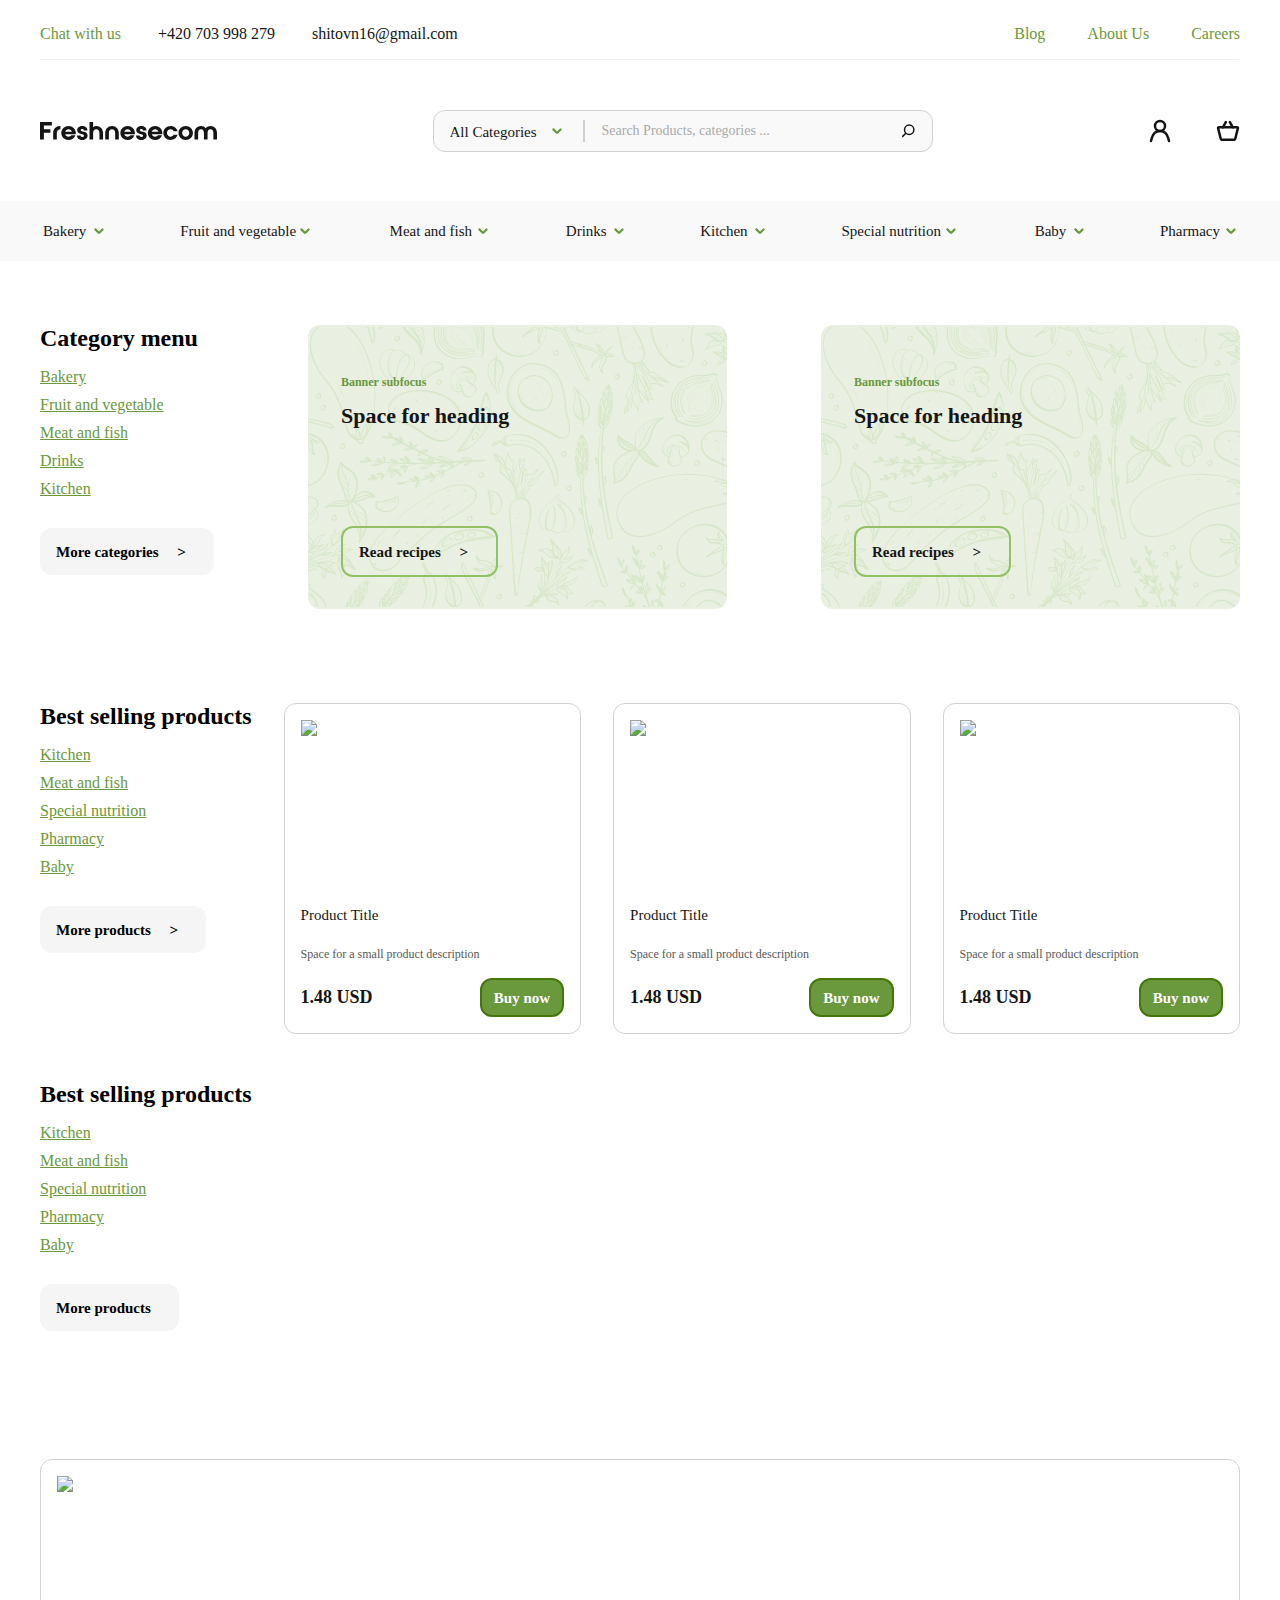
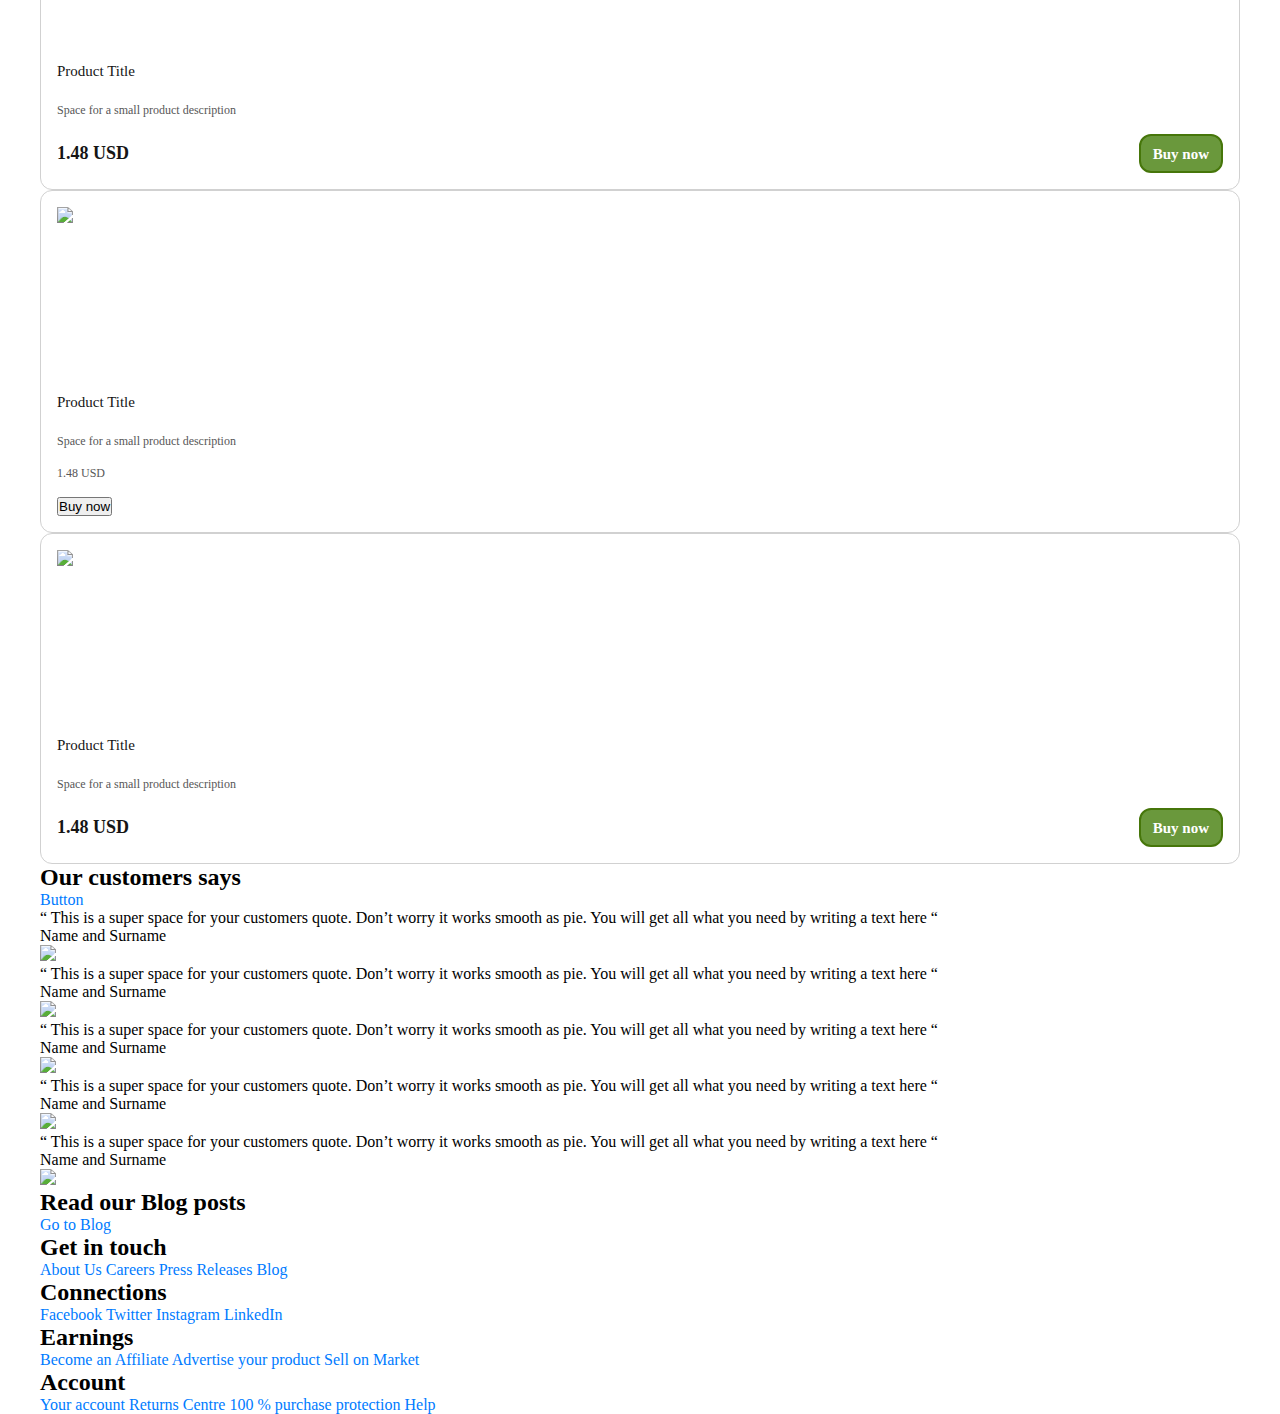
==== index.html @ c1356a23 "Finish products section" ====
<!doctype html>
<html lang="en">

<head>
    <meta charset="UTF-8">
    <meta name="viewport" content="width=device-width, user-scalable=no, initial-scale=1.0, maximum-scale=1.0, minimum-scale=1.0">
    <meta http-equiv="X-UA-Compatible" content="ie=edge">
    <link rel="shortcut icon" href="assets/favicon.ico" type="image/x-icon">
    <link rel="stylesheet" href="style/style.css">
    <title>E-commerce</title>
</head>

<body>

    <header class="header">
        <div class="container">
            <div class="header-info">
                <div class="header-info__left">
                    <nav class="header-info__nav">
                        <ul class="header-info__list">
                            <li class="header-info__list-elem">
                                <a href="#" class="header-info__link header-info__link-green">Chat with us</a>
                            </li>
                            <li class="header-info__list-elem">
                                <a href="tel:+420703998279" class="header-info__link">+420 703 998 279</a>
                            </li>
                            <li class="header-info__list-elem">
                                <a href="mailto:shitovn16@gmail.com" class="header-info__link">shitovn16@gmail.com</a>
                            </li>
                        </ul>
                    </nav>
                </div>
                <div class="header-info__right">
                    <nav class="header-info__nav">
                        <ul class="header-info__list">
                            <li class="header-info__list-elem">
                                <a href="#" class="header-info__link header-info__link-green">Blog</a>
                            </li>
                            <li class="header-info__list-elem">
                                <a href="#" class="header-info__link header-info__link-green">About Us</a>
                            </li>
                            <li class="header-info__list-elem">
                                <a href="#" class="header-info__link header-info__link-green">Careers</a>
                            </li>
                        </ul>
                    </nav>
                </div>
            </div>
            <hr class="header-line">
            <div class="header-input">
                <div class="header-input__logo">
                    <svg width="177" height="50" viewBox="0 0 177 50" fill="none" xmlns="http://www.w3.org/2000/svg">
                        <path d="M3.87168 26.7609H10.4051V23.2391H3.87168V19.5217H11.857V16H0V33.6087H3.87168V26.7609Z" fill="#151515"/>
                        <path d="M13.1832 27.0054V33.6087H16.8129V27.0054C16.8129 24.9755 18.4342 23.337 20.4426 23.337V20.0109H19.9586C15.9418 20.0109 13.1832 23.1413 13.1832 27.0054Z" fill="#151515"/>
                        <path d="M28.5574 20.0109C24.5406 20.0109 21.298 23.1413 21.298 27.0054C21.298 30.8696 24.5406 34 28.5574 34C31.7516 34 34.4618 32.019 35.4297 29.2554H31.4128C30.7595 30.1114 29.7189 30.6739 28.5574 30.6739C26.9846 30.6739 25.6779 29.6712 25.1455 28.2772H35.6959C35.7685 27.8614 35.8169 27.4457 35.8169 27.0054C35.8169 23.1413 32.5743 20.0109 28.5574 20.0109ZM25.1455 25.7337C25.6779 24.3397 26.9846 23.337 28.5574 23.337C30.1061 23.337 31.437 24.3397 31.9694 25.7337H25.1455Z" fill="#151515"/>
                        <path d="M43.7453 25.8315C42.3418 25.6603 40.7447 25.0489 40.7447 24.2663C40.7447 23.3859 41.4949 23.0924 42.2934 23.0924C43.0919 23.0924 43.8421 23.3859 43.8421 24.5109H47.4718C47.4718 21.6739 45.1004 20.0109 42.2934 20.0109C39.4864 20.0109 37.115 21.6739 37.115 24.3641C37.115 26.4429 39.559 28.0082 42.0998 28.3261C43.1887 28.4728 43.9873 29.0353 43.9873 29.6467C43.9873 30.5027 43.0919 30.9185 42.2934 30.9185C41.4949 30.9185 40.5995 30.625 40.5995 29.5H36.9698C36.9698 32.337 39.4864 34 42.2934 34C45.1004 34 47.617 32.337 47.617 29.5C47.617 27.2745 45.6569 26.0516 43.7453 25.8315Z" fill="#151515"/>
                        <path d="M56.2821 20.0109C55.0722 20.0109 53.9833 20.4511 53.1364 21.1848V16H49.5067V33.6087H53.1364V26.981C53.1364 24.9755 54.2737 23.337 56.2821 23.337C58.2906 23.337 59.4279 24.9755 59.4279 27.0054V33.6087H63.0576V27.0054C63.0576 23.1413 60.299 20.0109 56.2821 20.0109Z" fill="#151515"/>
                        <path d="M72.0175 20.0109C68.0006 20.0109 65.242 23.1413 65.242 27.0054V33.6087H68.8717V27.0054C68.8717 24.9755 70.009 23.337 72.0175 23.337C74.0259 23.337 75.1632 24.9755 75.1632 27.0054V33.6087H78.7929V27.0054C78.7929 23.1413 76.0343 20.0109 72.0175 20.0109Z" fill="#151515"/>
                        <path d="M87.6346 20.0109C83.6178 20.0109 80.3752 23.1413 80.3752 27.0054C80.3752 30.8696 83.6178 34 87.6346 34C90.8288 34 93.539 32.019 94.5069 29.2554H90.49C89.8367 30.1114 88.7962 30.6739 87.6346 30.6739C86.0618 30.6739 84.7551 29.6712 84.2227 28.2772H94.7731C94.8457 27.8614 94.894 27.4457 94.894 27.0054C94.894 23.1413 91.6515 20.0109 87.6346 20.0109ZM84.2227 25.7337C84.7551 24.3397 86.0618 23.337 87.6346 23.337C89.1833 23.337 90.5142 24.3397 91.0466 25.7337H84.2227Z" fill="#151515"/>
                        <path d="M102.822 25.8315C101.419 25.6603 99.8219 25.0489 99.8219 24.2663C99.8219 23.3859 100.572 23.0924 101.371 23.0924C102.169 23.0924 102.919 23.3859 102.919 24.5109H106.549C106.549 21.6739 104.178 20.0109 101.371 20.0109C98.5636 20.0109 96.1922 21.6739 96.1922 24.3641C96.1922 26.4429 98.6362 28.0082 101.177 28.3261C102.266 28.4728 103.064 29.0353 103.064 29.6467C103.064 30.5027 102.169 30.9185 101.371 30.9185C100.572 30.9185 99.6768 30.625 99.6768 29.5H96.047C96.047 32.337 98.5636 34 101.371 34C104.178 34 106.694 32.337 106.694 29.5C106.694 27.2745 104.734 26.0516 102.822 25.8315Z" fill="#151515"/>
                        <path d="M115.117 20.0109C111.1 20.0109 107.858 23.1413 107.858 27.0054C107.858 30.8696 111.1 34 115.117 34C118.311 34 121.022 32.019 121.99 29.2554H117.973C117.319 30.1114 116.279 30.6739 115.117 30.6739C113.544 30.6739 112.238 29.6712 111.705 28.2772H122.256C122.328 27.8614 122.377 27.4457 122.377 27.0054C122.377 23.1413 119.134 20.0109 115.117 20.0109ZM111.705 25.7337C112.238 24.3397 113.544 23.337 115.117 23.337C116.666 23.337 117.997 24.3397 118.529 25.7337H111.705Z" fill="#151515"/>
                        <path d="M130.596 23.337C131.999 23.337 133.185 24.1196 133.814 25.2935H137.637C136.839 22.2609 133.983 20.0109 130.596 20.0109C126.579 20.0109 123.336 23.1413 123.336 27.0054C123.336 30.8696 126.579 34 130.596 34C133.959 34 136.766 31.7989 137.589 28.8152H133.693C133.088 29.9158 131.951 30.6739 130.596 30.6739C128.587 30.6739 126.966 29.0353 126.966 27.0054C126.966 24.9755 128.587 23.337 130.596 23.337Z" fill="#151515"/>
                        <path d="M152.929 27.0054C152.929 23.1413 149.711 20.0109 145.718 20.0109C141.726 20.0109 138.507 23.1413 138.507 27.0054C138.507 30.8696 141.726 34 145.718 34C149.711 34 152.929 30.8696 152.929 27.0054ZM149.3 27.0054C149.3 29.0353 147.702 30.6739 145.718 30.6739C143.734 30.6739 142.137 29.0353 142.137 27.0054C142.137 24.9755 143.734 23.337 145.718 23.337C147.702 23.337 149.3 24.9755 149.3 27.0054Z" fill="#151515"/>
                        <path d="M170.467 20.0109C168.579 20.0109 166.885 20.8668 165.748 22.2364C164.611 20.8668 162.917 20.0109 161.029 20.0109C157.012 20.0109 154.496 23.1413 154.496 27.0054V33.6087H158.126V27.0054C158.126 24.9755 159.021 23.337 161.029 23.337C163.038 23.337 163.933 24.9755 163.933 27.0054V33.6087H167.563V27.0054C167.563 24.9755 168.458 23.337 170.467 23.337C172.475 23.337 173.37 24.9755 173.37 27.0054V33.6087H177V27.0054C177 23.1413 174.483 20.0109 170.467 20.0109Z" fill="#151515"/>
                        </svg>

                </div>
                <div class="header-input__form">
                    <label for="" class="label">
                        <select name="categories" id="categories" class="header-input__select">
                            <option value="0">All Categories</option>
                            <option value="1">Bakery</option>
                            <option value="2">Fruit and vegetable</option>
                            <option value="3">Meat and fish</option>
                            <option value="4">Drinks</option>
                            <option value="5">Kitchen</option>
                            <option value="6">Special nutrition</option>
                            <option value="7">Baby</option>
                            <option value="8">Pharmacy</option>
                        </select>
                    </label>
                    <div class="header-input__vl"></div>
                    <input type="text" placeholder="Search Products, categories ..." class="header-input__text">
                    <button class="header-input__search">
                        <svg width="16" height="16" viewBox="0 0 16 16" fill="none" xmlns="http://www.w3.org/2000/svg">
                            <path d="M9.19303 11.4333C11.7704 11.4333 13.8597 9.34394 13.8597 6.76661C13.8597 4.18928 11.7704 2.09995 9.19303 2.09995C6.61571 2.09995 4.52637 4.18928 4.52637 6.76661C4.52637 9.34394 6.61571 11.4333 9.19303 11.4333Z" stroke="#151515" stroke-width="1.5" stroke-linecap="round" stroke-linejoin="bevel"/>
                            <path d="M5.81319 10.24L2.68652 13.3667" stroke="#151515" stroke-width="1.5" stroke-linecap="round" stroke-linejoin="bevel"/>
                        </svg>
                    </button>
                </div>
                <div class="header-input__buttons">
                    <img src="./assets/images/header-user.svg " alt="#" class="header-input__user">
                    <img src="./assets/images/header-cart.svg " alt="#" class="header-input__cart">
                </div>
            </div>
    </header>

    <section class="nav">
        <div class="container">
            <ul class="nav__list">
                <li>
                    <label for="bakery" class="label">
                        <select name="bakery" id="bakery">
                            <option value="0">Bakery</option>
                        </select>
                    </label>
                </li>
                <li>
                    <label for="fruitAndVegetable" class="label">
                        <select name="fruitAndVegetable" id="fruitAndVegetable">
                            <option value="0">Fruit and vegetable</option>
                        </select>
                    </label>
                </li>
                <li>
                    <label for="meatAndFish" class="label">
                        <select name="meatAndFish" id="meatAndFish">
                            <option value="0">Meat and fish</option>
                        </select>
                    </label>
                </li>
                <li>
                    <label for="drinks" class="label">
                        <select name="drinks" id="drinks">
                            <option value="0">Drinks</option>
                        </select>
                    </label>
                </li>
                <li>
                    <label for="kitchen" class="label">
                        <select name="kitchen" id="kitchen">
                            <option value="0">Kitchen</option>
                        </select>
                    </label>
                </li>
                <li>
                    <label for="specialNutrition" class="label">
                        <select name="specialNutrition" id="specialNutrition">
                            <option value="0">Special nutrition</option>
                        </select>
                    </label>
                </li>
                <li>
                    <label for="baby" class="label">
                        <select name="baby" id="baby">
                            <option value="0">Baby</option>
                            </select>
                    </label>
                </li>
                <li>
                    <label for="pharmacy" class="label">
                        <select name="pharmacy" id="pharmacy">
                            <option value="0">Pharmacy</option>
                        </select>
                    </label>
                </li>
            </ul>
        </div>
        </div>
    </section>

    <section class="categories">
        <div class="container">
            <div class="categories-lists">
                <div class="categories-lists__menu menu-list">
                    <h2>Category menu</h2>
                    <ul class="categories-lists__list menu-ul">
                        <li>
                            <a href="#">Bakery</a>
                        </li>
                        <li>
                            <a href="#">Fruit and vegetable</a>
                        </li>
                        <li>
                            <a href="#">Meat and fish</a>
                        </li>
                        <li>
                            <a href="#">Drinks</a>
                        </li>
                        <li>
                            <a href="#">Kitchen</a>
                        </li>
                    </ul>
                    <button>More categories &nbsp;&nbsp;&nbsp;&nbsp;></button>
                </div>
                <div class="categories-lists__banner-background banner-background">
                    <div class="categories-lists__banner banner-content">
                        <p>Banner subfocus</p>
                        <h2>Space for heading</h2>
                        <button>Read recipes &nbsp;&nbsp;&nbsp;&nbsp;></button>
                    </div>
                </div>
                <div class="categories-lists__banner-background banner-background">
                    <div class="categories-lists__banner banner-content">
                        <p>Banner subfocus</p>
                        <h2>Space for heading</h2>
                        <button>Read recipes &nbsp;&nbsp;&nbsp;&nbsp;></button>
                    </div>
                </div>
            </div>
        </div>
    </section>

    <section class="products">
        <div class="container">
            <div class="products-bar">
                <div class="products-menu menu-list">
                    <h2>Best selling products</h2>
                    <ul class="products-menu__list menu-ul">
                        <li>
                            <a href="#">Kitchen</a>
                        </li>
                        <li>
                            <a href="#">Meat and fish</a>
                        </li>
                        <li>
                            <a href="#">Special nutrition</a>
                        </li>
                        <li>
                            <a href="#">Pharmacy</a>
                        </li>
                        <li>
                            <a href="#">Baby</a>
                        </li>
                    </ul>
                    <button>More products &nbsp;&nbsp;&nbsp;&nbsp;></button>
                </div>
                <div class="products-card item-card">
                    <div class="products-card__content item-content">
                        <img src=" " alt=" ">
                        <h4>Product Title</h4>
                        <p>Space for a small product description </p>
                        <div class="products-card__content-price item-data">
                            <p>1.48 USD</p>
                            <button>Buy now</button>
                        </div>
                    </div>
                </div>
                <div class="products-card item-card">
                    <div class="products-card__content item-content">
                        <img src=" " alt=" ">
                        <h4>Product Title</h4>
                        <p>Space for a small product description </p>
                        <div class="products-card__content-price item-data">
                            <p>1.48 USD</p>
                            <button>Buy now</button>
                        </div>
                    </div>
                </div>
                <div class="products-card item-card">
                    <div class="products-card__content item-content">
                        <img src=" " alt=" ">
                        <h4>Product Title</h4>
                        <p>Space for a small product description </p>
                        <div class="products-card__content-price item-data">
                            <p>1.48 USD</p>
                            <button>Buy now</button>
                        </div>
                    </div>
                </div>
            </div>
        </div>
    </section>

    <section class="farmers ">
        <div class="container ">
            <div class="farmers-menu menu-list">
                <h2>Best selling products</h2>
                <ul class="farmers-menu__list menu-ul">
                    <li>
                        <a href=" ">Kitchen</a>
                    </li>
                    <li>
                        <a href=" ">Meat and fish</a>
                    </li>
                    <li>
                        <a href=" ">Special nutrition</a>
                    </li>
                    <li>
                        <a href=" ">Pharmacy</a>
                    </li>
                    <li>
                        <a href=" ">Baby</a>
                    </li>
                </ul>
                <button>More products</button>
            </div>
            <div class="farmers-card item-card">
                <div class="farmers-card__content item-content">
                    <img src=" " alt=" ">
                    <h5></h5>
                    <h4>Product Title</h4>
                    <p>Space for a small product description </p>
                    <div class="farmers-card__content-price item-data">
                        <p>1.48 USD</p>
                        <button>Buy now</button>
                    </div>
                </div>
            </div>
            <div class="farmers-card item-card">
                <div class="farmers-card__content item-content">
                    <img src=" " alt=" ">
                    <h5></h5>
                    <h4>Product Title</h4>
                    <p>Space for a small product description </p>
                    <p>1.48 USD</p>
                    <button>Buy now</button>
                </div>
            </div>
            <div class="farmers-card item-card">
                <div class="farmers-card__content item-content">
                    <img src=" " alt=" ">
                    <h5></h5>
                    <h4>Product Title</h4>
                    <p>Space for a small product description </p>
                    <div class="farmers-card__content-price item-data">
                        <p>1.48 USD</p>
                        <button>Buy now</button>
                    </div>
                </div>
            </div>
        </div>
    </section>

    <section class="feedback ">
        <div class="container ">
            <div class="feedback-header ">
                <h2>Our customers says</h2>
                <a href=" ">Button</a>
            </div>
            <div class="feedback-carousel ">
                <div class="feedback-carousel__card ">
                    <p>“ This is a super space for your customers quote. Don’t worry it works smooth as pie. You will get all what you need by writing a text here “</p>
                    <p>Name and Surname</p>
                    <img src=" " alt=" ">
                </div>
                <div class="feedback-carousel__card ">
                    <p>“ This is a super space for your customers quote. Don’t worry it works smooth as pie. You will get all what you need by writing a text here “</p>
                    <p>Name and Surname</p>
                    <img src=" " alt=" ">
                </div>
                <div class="feedback-carousel__card ">
                    <p>“ This is a super space for your customers quote. Don’t worry it works smooth as pie. You will get all what you need by writing a text here “</p>
                    <p>Name and Surname</p>
                    <img src=" " alt=" ">
                </div>
                <div class="feedback-carousel__card ">
                    <p>“ This is a super space for your customers quote. Don’t worry it works smooth as pie. You will get all what you need by writing a text here “</p>
                    <p>Name and Surname</p>
                    <img src=" " alt=" ">
                </div>
                <div class="feedback-carousel__card ">
                    <p>“ This is a super space for your customers quote. Don’t worry it works smooth as pie. You will get all what you need by writing a text here “</p>
                    <p>Name and Surname</p>
                    <img src=" " alt=" ">
                </div>
            </div>
        </div>
    </section>

    <section class="blog ">
        <div class="container ">
            <div class="blog-header ">
                <h2>Read our Blog posts</h2>
                <a href=" ">Go to Blog</a></div>
            <div class="block-content ">
                <div class="block-content_main "></div>
                <div class="block-content_secondary "></div>
                <div class="block-content_row "></div>

            </div>
        </div>
    </section>

    <footer class="footer ">
        <div class="container ">
            <div class="footer-column ">
                <h2>Get in touch</h2>
                <a href=" ">About Us</a>
                <a href=" ">Careers</a>
                <a href=" ">Press Releases</a>
                <a href=" ">Blog</a>
            </div>
            <div class="footer-column ">
                <h2>Connections</h2>
                <a href=" ">Facebook</a>
                <a href=" ">Twitter</a>
                <a href=" ">Instagram</a>
                <a href=" ">LinkedIn</a>
            </div>
            <div class="footer-column ">
                <h2>Earnings</h2>
                <a href=" ">Become an Affiliate</a>
                <a href=" ">Advertise your product</a>
                <a href=" ">Sell on Market</a>
            </div>
            <div class="footer-column ">
                <h2>Account</h2>
                <a href=" ">Your account</a>
                <a href=" ">Returns Centre</a>
                <a href=" ">100 % purchase protection</a>
                <a href=" ">Help</a>
            </div>
        </div>
    </footer>

    <script src="script/index.js " async></script>

</body>

</html>
---- style/style.css ----
/*Font defining*/

@font-face {
    font-family: OpenSans;
    src: url("../assets/fonts/OpenSans-Regular.ttf");
    font-weight: 400;
}

@font-face {
    font-family: Poppins Medium;
    src: url("../assets/fonts/Poppins-Medium.ttf");
    font-weight: 500;
}

@font-face {
    font-family: Poppins Semibold;
    src: url("../assets/fonts/Poppins-SemiBold.ttf");
    font-weight: 600;
}

@font-face {
    font-family: Poppins Bold;
    src: url("../assets/fonts/Poppins-Bold.ttf");
    font-weight: 700;
}


/* Work with entire document */

*,
*::before,
*::after {
    box-sizing: border-box;
    padding: 0;
    margin: 0;
}

body {
    padding: 0;
    margin: 0;
    font-family: Poppins, serif;
    font-weight: 500;
}

ul {
    list-style-type: none;
    padding: 0;
}

nav ul>li {
    display: inline-block;
}

a {
    color: #007bff;
    text-decoration: none;
    background-color: transparent;
}

a:hover {
    color: #0056b3;
    text-decoration: underline;
}

.container {
    max-width: 1230px;
    width: 100%;
    padding-right: 15px;
    padding-left: 15px;
    margin-right: auto;
    margin-left: auto;
}

:root {
    --greenMain: #6A983C;
    --highlight: #F4F8EC;
    --blackMain: #151515;
}

::selection {
    color: #fff;
    background: var(--greenMain);
}


/* HEADER */

.header-info {
    display: flex;
    justify-content: space-between;
}

.header-info__list {
    margin: 25px 0 16px 0;
}

.header-info__link {
    font-weight: 400;
    color: var(--blackMain);
}

.header-info__link-green {
    color: var(--greenMain);
}

.header-info>div {
    display: inline-flex;
}

.header-line {
    opacity: 15%;
}

.header-info__left>.header-info__nav>.header-info__list>.header-info__list-elem:nth-child(2) {
    margin: 0 33px;
}

.header-info__right>.header-info__nav>.header-info__list>.header-info__list-elem:nth-child(2) {
    margin: 0 38px;
}


/*  HEADER INPUT  */

.header-input {
    display: flex;
    justify-content: space-between;
    align-items: center;
    height: 140px;
}

.header-input__form {
    display: flex;
    background: #F9F9F9;
    border: 1px solid #D1D1D1;
    border-radius: 12px;
    height: 42px;
    align-items: center;
    max-width: 500px;
    width: 100%;
    justify-content: space-between;
}

.header-input__form * {
    border: none;
    background: transparent;
}

.header-input__logo {
    height: 50px;
}

.header-input__select {
    height: 100%;
    outline: none;
    padding: 10px 25px 9px 16px;
}

.header-input__vl {
    border: 1px solid #D1D1D1;
    height: 55%;
    margin: 0 15px 0 15px;
}

.header-input__text {
    display: flex;
    flex-grow: 2;
    height: 100%;
    font-family: 'Open Sans';
    font-style: normal;
    font-weight: 400;
    font-size: 14px;
    line-height: 19px;
}

.header-input__text::placeholder {
    padding-left: 2px;
    font-family: 'Open Sans';
    font-style: normal;
    font-weight: 400;
    font-size: 14px;
    line-height: 19px;
    color: #A9A9A9;
}

.header-input__text:focus {
    outline: none;
}

.header-input__search {
    margin-right: 16px;
    cursor: pointer;
    display: flex;
}

.header-input__form .header-input__buttons img {
    width: 24px;
    height: 24px;
}

.header-input__buttons {
    cursor: pointer;
    height: 24px;
}

.header-input__buttons img:nth-last-child(2) {
    margin-right: 40px;
}


/* The CSS */

.nav {
    background-color: #F9F9F9;
    padding: 16px 0 16px 0;
}

.nav__list {
    display: flex;
    justify-content: space-between;
}

.label select {
    font-family: Poppins;
    font-style: normal;
    font-weight: 500;
    font-size: 15px;
    line-height: 22px;
    padding-right: 2px;
    margin: 0;
    color: var(--blackMain);
    border: none;
    outline: none;
    font-size: 15px;
    -webkit-appearance: none;
    -moz-appearance: none;
    appearance: none;
    background: url(../assets/images/header-arrow.svg) 96% / 15% no-repeat;
    background-size: 12px 12px;
    cursor: pointer;
}


/* CAUTION: Internet Explorer hackery ahead */

.label select::-ms-expand {
    display: none;
    /* Remove default arrow in Internet Explorer 10 and 11 */
}


/* Target Internet Explorer 9 to undo the custom arrow */

@media screen and (min-width:0\0) {
    select {
        background: none\9;
        padding: 5px\9;
    }
}

.nav__list>li .label select {
    padding: 3px 20px 3px 3px;
}

.label select:hover {
    text-shadow: 0px 4px 4px rgba(0, 0, 0, 0.35);
    transition: 0.2s;
}


/* CATEGORY */

.categories-lists {
    display: flex;
    justify-content: space-between;
    margin-top: 64px;
}

.menu-list h2 {
    padding: 0;
    margin: 0;
    line-height: 18px;
    line-height: 27px;
    margin-bottom: 16px;
}

.menu-ul {
    margin-bottom: 30px;
}

.menu-ul li {
    margin-bottom: 10px;
}

.menu-ul a {
    color: var(--greenMain);
    text-decoration: underline;
}

.menu-ul a:hover {
    font-weight: bold;
    text-decoration: none;
    transition: 0.2s;
}

.menu-list button {
    font-family: 'Poppins';
    font-style: normal;
    font-weight: 700;
    font-size: 15px;
    line-height: 22px;
    background: #F5F5F5;
    border: none;
    border-radius: 12px;
    padding: 12.5px 28px 12.5px 16px;
    margin-bottom: 128px;
}

.menu-list button:hover {
    background: #dbdbdb;
    transition: 0.5s;
    cursor: pointer;
}

.banner-background {
    height: 100%;
    max-width: 419px;
    width: 100%;
    border-radius: 12px;
    background: url(../assets/images/category-banner.svg) right center no-repeat;
    background-color: rgba(106, 152, 60, 0.15);
}

.banner-background:nth-child(1) {
    margin-right: 32px;
}

.banner-content {
    display: flex;
    flex-direction: column;
    align-items: baseline;
    padding-top: 48px;
    padding-left: 33px;
}

.banner-content p {
    font-family: 'Poppins';
    font-style: normal;
    font-weight: 600;
    font-size: 12px;
    line-height: 18px;
    color: var(--greenMain);
    margin-bottom: 8px;
}

.banner-content h2 {
    /* S3/Default */
    font-family: 'Poppins';
    font-style: normal;
    font-weight: 600;
    font-size: 22px;
    line-height: 33px;
    color: var(--blackMain);
    margin-bottom: 94px;
}

.banner-content button {
    border: 2px solid #92C064;
    border-radius: 12px;
    color: var(--blackMain);
    background: transparent;
    font-family: 'Poppins';
    font-style: normal;
    font-weight: 700;
    font-size: 15px;
    line-height: 22px;
    border-radius: 12px;
    padding: 12.5px 28px 12.5px 16px;
    margin-bottom: 32px;
    cursor: pointer;
}

.banner-content button:hover {
    background-color: rgba(106, 152, 60, 0.5);
    color: #fff;
    transition: 0.3s;
}


/* products */

.products-bar {
    display: flex;
    justify-content: space-between;
}

.products-menu {
    margin-right: 32px;
}

.item-card {
    height: 100%;
    background: #FFFFFF;
    border: 1px solid #D1D1D1;
    box-sizing: border-box;
    border-radius: 12px;
}

.item-content {
    padding: 16px;
}

.item-content img {
    min-height: 180px;
    height: 100%;
}

.item-content h4 {
    padding-bottom: 4px;
    font-family: 'Poppins';
    font-style: normal;
    font-weight: 500;
    font-size: 15px;
    line-height: 22px;
    color: var(--blackMain);
    margin-bottom: 16px;
}

.item-content p {
    font-family: 'Open Sans';
    font-style: normal;
    font-weight: 400;
    font-size: 12px;
    line-height: 16px;
    color: #575757;
    margin-bottom: 16px;
}

.item-data {
    display: flex;
    justify-content: space-between;
    align-items: center;
}

.item-data p {
    margin: 0;
    font-family: 'Poppins';
    font-style: normal;
    font-weight: 600;
    font-size: 18px;
    line-height: 27px;
    color: var(--blackMain);
}

.item-data button {
    background: var(--greenMain);
    padding: 6.5px 12px;
    border: 2px solid #46760A;
    box-sizing: border-box;
    border-radius: 12px;
    font-family: 'Poppins';
    font-style: normal;
    font-weight: 700;
    font-size: 15px;
    line-height: 22px;
    color: #FFFFFF;
    cursor: pointer;
}

.item-data button:hover {
    transition: 0.2s;
    background: var(--highlight);
    color: var(--greenMain);
}

.products-card {
    flex-grow: 2;
}

.products-card:nth-child(3) {
    margin: 0 32px;
}
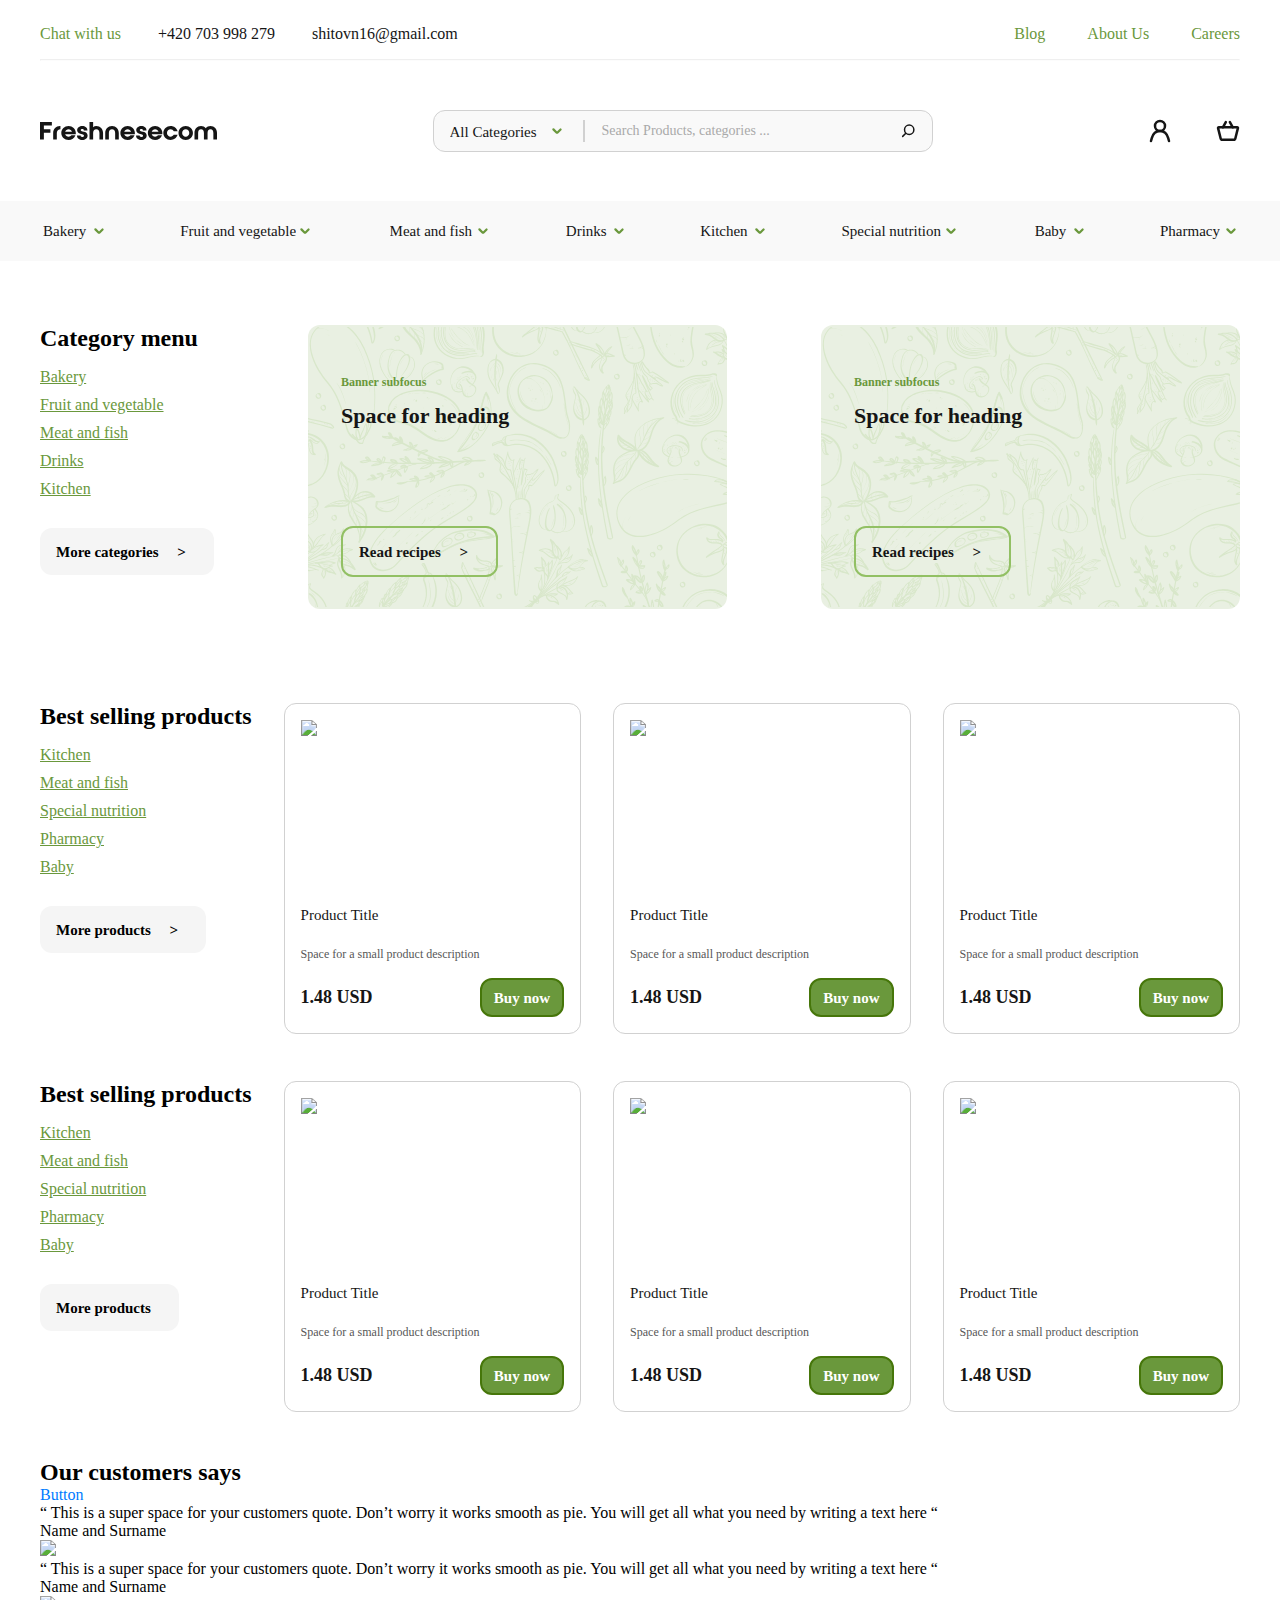
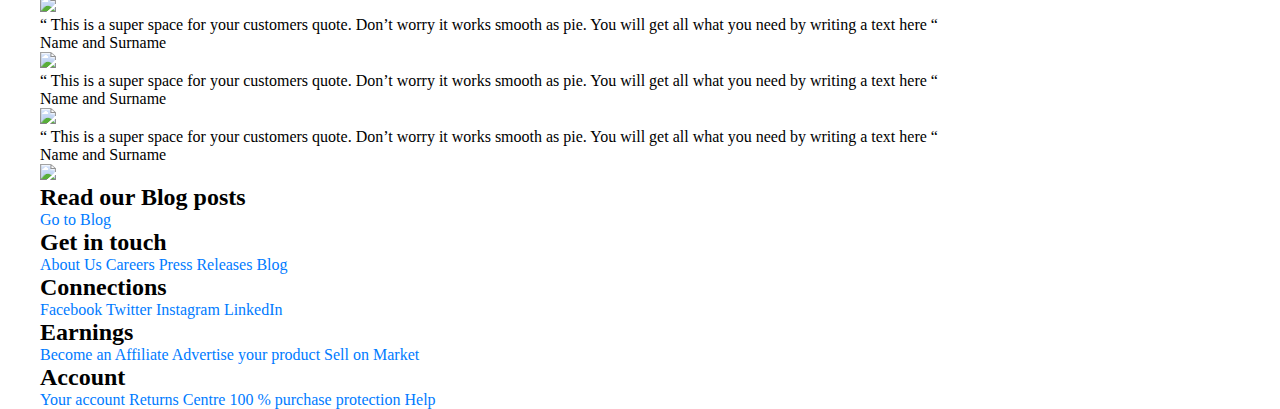
==== commit f1b6d715: "Add farmers section" ====
--- a/index.html
+++ b/index.html
@@ -262,60 +262,64 @@
         </div>
     </section>
 
-    <section class="farmers ">
-        <div class="container ">
-            <div class="farmers-menu menu-list">
-                <h2>Best selling products</h2>
-                <ul class="farmers-menu__list menu-ul">
-                    <li>
-                        <a href=" ">Kitchen</a>
-                    </li>
-                    <li>
-                        <a href=" ">Meat and fish</a>
-                    </li>
-                    <li>
-                        <a href=" ">Special nutrition</a>
-                    </li>
-                    <li>
-                        <a href=" ">Pharmacy</a>
-                    </li>
-                    <li>
-                        <a href=" ">Baby</a>
-                    </li>
-                </ul>
-                <button>More products</button>
-            </div>
-            <div class="farmers-card item-card">
-                <div class="farmers-card__content item-content">
-                    <img src=" " alt=" ">
-                    <h5></h5>
-                    <h4>Product Title</h4>
-                    <p>Space for a small product description </p>
-                    <div class="farmers-card__content-price item-data">
-                        <p>1.48 USD</p>
-                        <button>Buy now</button>
-                    </div>
-                </div>
-            </div>
-            <div class="farmers-card item-card">
-                <div class="farmers-card__content item-content">
-                    <img src=" " alt=" ">
-                    <h5></h5>
-                    <h4>Product Title</h4>
-                    <p>Space for a small product description </p>
-                    <p>1.48 USD</p>
-                    <button>Buy now</button>
-                </div>
-            </div>
-            <div class="farmers-card item-card">
-                <div class="farmers-card__content item-content">
-                    <img src=" " alt=" ">
-                    <h5></h5>
-                    <h4>Product Title</h4>
-                    <p>Space for a small product description </p>
-                    <div class="farmers-card__content-price item-data">
-                        <p>1.48 USD</p>
-                        <button>Buy now</button>
+    <section class="farmers">
+        <div class="container">
+            <div class="farmers-bar">
+                <div class="farmers-menu menu-list">
+                    <h2>Best selling products</h2>
+                    <ul class="farmers-menu__list menu-ul">
+                        <li>
+                            <a href=" ">Kitchen</a>
+                        </li>
+                        <li>
+                            <a href=" ">Meat and fish</a>
+                        </li>
+                        <li>
+                            <a href=" ">Special nutrition</a>
+                        </li>
+                        <li>
+                            <a href=" ">Pharmacy</a>
+                        </li>
+                        <li>
+                            <a href=" ">Baby</a>
+                        </li>
+                    </ul>
+                    <button>More products</button>
+                </div>
+                <div class="farmers-card item-card">
+                    <div class="farmers-card__content item-content">
+                        <img src=" " alt=" ">
+                        <h5></h5>
+                        <h4>Product Title</h4>
+                        <p>Space for a small product description </p>
+                        <div class="farmers-card__content-price item-data">
+                            <p>1.48 USD</p>
+                            <button>Buy now</button>
+                        </div>
+                    </div>
+                </div>
+                <div class="farmers-card item-card">
+                    <div class="farmers-card__content item-content">
+                        <img src=" " alt=" ">
+                        <h5></h5>
+                        <h4>Product Title</h4>
+                        <p>Space for a small product description </p>
+                        <div class="farmers-card__content-price item-data">
+                            <p>1.48 USD</p>
+                            <button>Buy now</button>
+                        </div>
+                    </div>
+                </div>
+                <div class="farmers-card item-card">
+                    <div class="farmers-card__content item-content">
+                        <img src=" " alt=" ">
+                        <h5></h5>
+                        <h4>Product Title</h4>
+                        <p>Space for a small product description </p>
+                        <div class="farmers-card__content-price item-data">
+                            <p>1.48 USD</p>
+                            <button>Buy now</button>
+                        </div>
                     </div>
                 </div>
             </div>
--- a/style/style.css
+++ b/style/style.css
@@ -389,12 +389,14 @@
 
 /* products */
 
-.products-bar {
-    display: flex;
-    justify-content: space-between;
-}
-
-.products-menu {
+.products-bar,
+.farmers-bar {
+    display: flex;
+    justify-content: space-between;
+}
+
+.products-menu,
+.farmers-menu {
     margin-right: 32px;
 }
 
@@ -473,10 +475,12 @@
     color: var(--greenMain);
 }
 
-.products-card {
+.products-card,
+.farmers-card {
     flex-grow: 2;
 }
 
-.products-card:nth-child(3) {
+.products-card:nth-child(3),
+.farmers-card:nth-child(3) {
     margin: 0 32px;
 }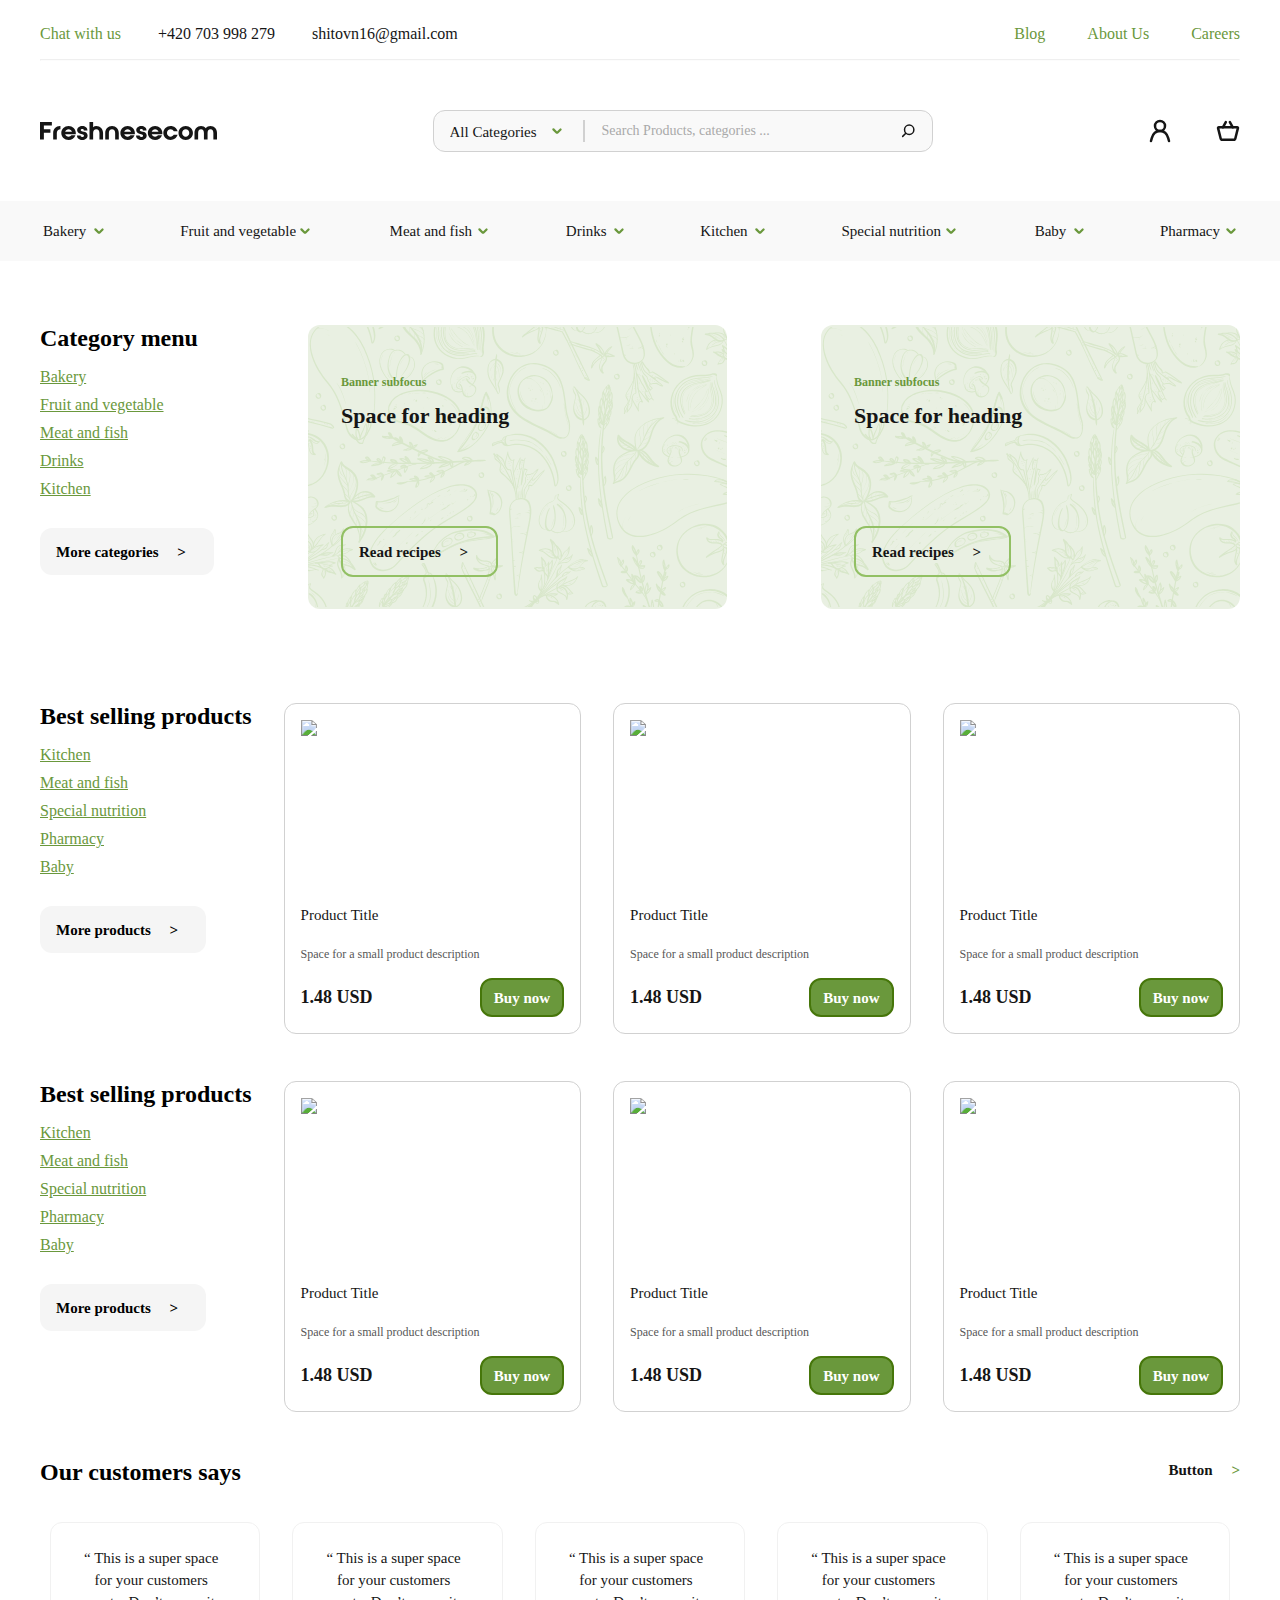
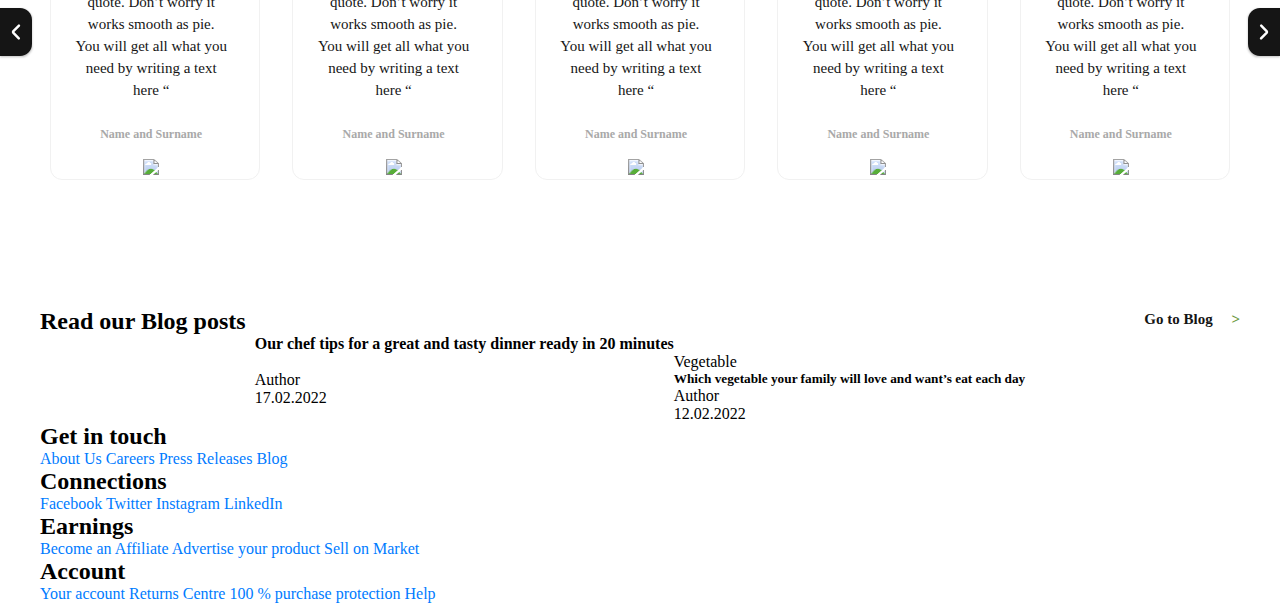
==== commit e0351dd2: "Add carousel wo func" ====
--- a/index.html
+++ b/index.html
@@ -284,7 +284,7 @@
                             <a href=" ">Baby</a>
                         </li>
                     </ul>
-                    <button>More products</button>
+                    <button>More products &nbsp;&nbsp;&nbsp;&nbsp;></button>
                 </div>
                 <div class="farmers-card item-card">
                     <div class="farmers-card__content item-content">
@@ -326,51 +326,72 @@
         </div>
     </section>
 
-    <section class="feedback ">
-        <div class="container ">
-            <div class="feedback-header ">
+    <section class="feedback">
+        <div class="container">
+            <div class="feedback-header header-elems">
                 <h2>Our customers says</h2>
-                <a href=" ">Button</a>
-            </div>
-            <div class="feedback-carousel ">
-                <div class="feedback-carousel__card ">
-                    <p>“ This is a super space for your customers quote. Don’t worry it works smooth as pie. You will get all what you need by writing a text here “</p>
-                    <p>Name and Surname</p>
-                    <img src=" " alt=" ">
-                </div>
-                <div class="feedback-carousel__card ">
-                    <p>“ This is a super space for your customers quote. Don’t worry it works smooth as pie. You will get all what you need by writing a text here “</p>
-                    <p>Name and Surname</p>
-                    <img src=" " alt=" ">
-                </div>
-                <div class="feedback-carousel__card ">
-                    <p>“ This is a super space for your customers quote. Don’t worry it works smooth as pie. You will get all what you need by writing a text here “</p>
-                    <p>Name and Surname</p>
-                    <img src=" " alt=" ">
-                </div>
-                <div class="feedback-carousel__card ">
-                    <p>“ This is a super space for your customers quote. Don’t worry it works smooth as pie. You will get all what you need by writing a text here “</p>
-                    <p>Name and Surname</p>
-                    <img src=" " alt=" ">
-                </div>
-                <div class="feedback-carousel__card ">
-                    <p>“ This is a super space for your customers quote. Don’t worry it works smooth as pie. You will get all what you need by writing a text here “</p>
-                    <p>Name and Surname</p>
-                    <img src=" " alt=" ">
-                </div>
-            </div>
-        </div>
-    </section>
-
-    <section class="blog ">
-        <div class="container ">
-            <div class="blog-header ">
+                <a href=" ">Button &nbsp;&nbsp;&nbsp;&nbsp;<span>></span></a>
+            </div>
+
+        </div>
+        <div class="feedback-carousel">
+            <img src="/assets/images/feedback-left.svg" alt="Arrow left">
+            <div class="feedback-carousel__card ">
+                <p>“ This is a super space for your customers quote. Don’t worry it works smooth as pie. You will get all what you need by writing a text here “</p>
+                <p>Name and Surname</p>
+                <img src=" " alt=" ">
+            </div>
+            <div class="feedback-carousel__card ">
+                <p>“ This is a super space for your customers quote. Don’t worry it works smooth as pie. You will get all what you need by writing a text here “</p>
+                <p>Name and Surname</p>
+                <img src=" " alt=" ">
+            </div>
+            <div class="feedback-carousel__card ">
+                <p>“ This is a super space for your customers quote. Don’t worry it works smooth as pie. You will get all what you need by writing a text here “</p>
+                <p>Name and Surname</p>
+                <img src=" " alt=" ">
+            </div>
+            <div class="feedback-carousel__card ">
+                <p>“ This is a super space for your customers quote. Don’t worry it works smooth as pie. You will get all what you need by writing a text here “</p>
+                <p>Name and Surname</p>
+                <img src=" " alt=" ">
+            </div>
+            <div class="feedback-carousel__card ">
+                <p>“ This is a super space for your customers quote. Don’t worry it works smooth as pie. You will get all what you need by writing a text here “</p>
+                <p>Name and Surname</p>
+                <img src=" " alt=" ">
+            </div>
+            <img src="/assets/images/feedback-right.svg" alt="Arrow right">
+        </div>
+    </section>
+
+    <section class="blog">
+        <div class="container">
+            <div class="blog-header header-elems">
                 <h2>Read our Blog posts</h2>
-                <a href=" ">Go to Blog</a></div>
-            <div class="block-content ">
-                <div class="block-content_main "></div>
-                <div class="block-content_secondary "></div>
-                <div class="block-content_row "></div>
+                <a href="#">Go to Blog &nbsp;&nbsp;&nbsp;&nbsp;<span>></span></a>
+            </div>
+            <div class="blog-content">
+                <div class="blog-content_main">
+                    <div class="blog-content__description">
+                        <h4>Our chef tips for a great and tasty dinner ready in 20 minutes</h4>
+                        <div class="blog-content__description-data">
+                            <img src="" alt="">
+                            <p class="blog-content__decription-author">Author</p>
+                            <p>17.02.2022</p>
+                        </div>
+                    </div>
+                </div>
+                <div class="blog-content_secondary">
+                    <img src="" alt="">
+                    <p class="green-alert">Vegetable</p>
+                    <h5>Which vegetable your family will love and want’s eat each day</h5>
+                    <p class="blog-content_secondary-author">Author</p>
+                    <p>12.02.2022</p>
+                </div>
+                <div class="blog-content_row">
+
+                </div>
 
             </div>
         </div>
--- a/style/style.css
+++ b/style/style.css
@@ -483,4 +483,72 @@
 .products-card:nth-child(3),
 .farmers-card:nth-child(3) {
     margin: 0 32px;
+}
+
+
+/*FEEDBACK*/
+
+.header-elems {
+    display: flex;
+    justify-content: space-between;
+}
+
+.header-elems a {
+    font-family: 'Poppins';
+    font-style: normal;
+    font-weight: 700;
+    font-size: 15px;
+    line-height: 22px;
+    color: var(--blackMain);
+}
+
+.header-elems>a span {
+    color: var(--greenMain)
+}
+
+.feedback-carousel {
+    display: flex;
+    margin-bottom: 128px;
+}
+
+.feedback-carousel img {
+    cursor: pointer;
+}
+
+.feedback-carousel__card {
+    margin: 36px 16px 0 16px;
+    text-align: center;
+    background: #FFFFFF;
+    border: 1px solid #F1F1F1;
+    box-sizing: border-box;
+    border-radius: 12px;
+    padding: 24px 32px 0 24px;
+}
+
+.feedback-carousel__card p:nth-child(1) {
+    font-family: 'Poppins';
+    font-style: normal;
+    font-weight: 500;
+    font-size: 15px;
+    line-height: 22px;
+    color: #151515;
+    margin-bottom: 24px;
+}
+
+.feedback-carousel__card p:nth-child(2) {
+    font-family: 'Poppins';
+    font-style: normal;
+    font-weight: 600;
+    font-size: 12px;
+    line-height: 18px;
+    color: #A9A9A9;
+    margin-bottom: 16px;
+}
+
+
+/* BLOG */
+
+.blog-content {
+    display: flex;
+    justify-content: center;
 }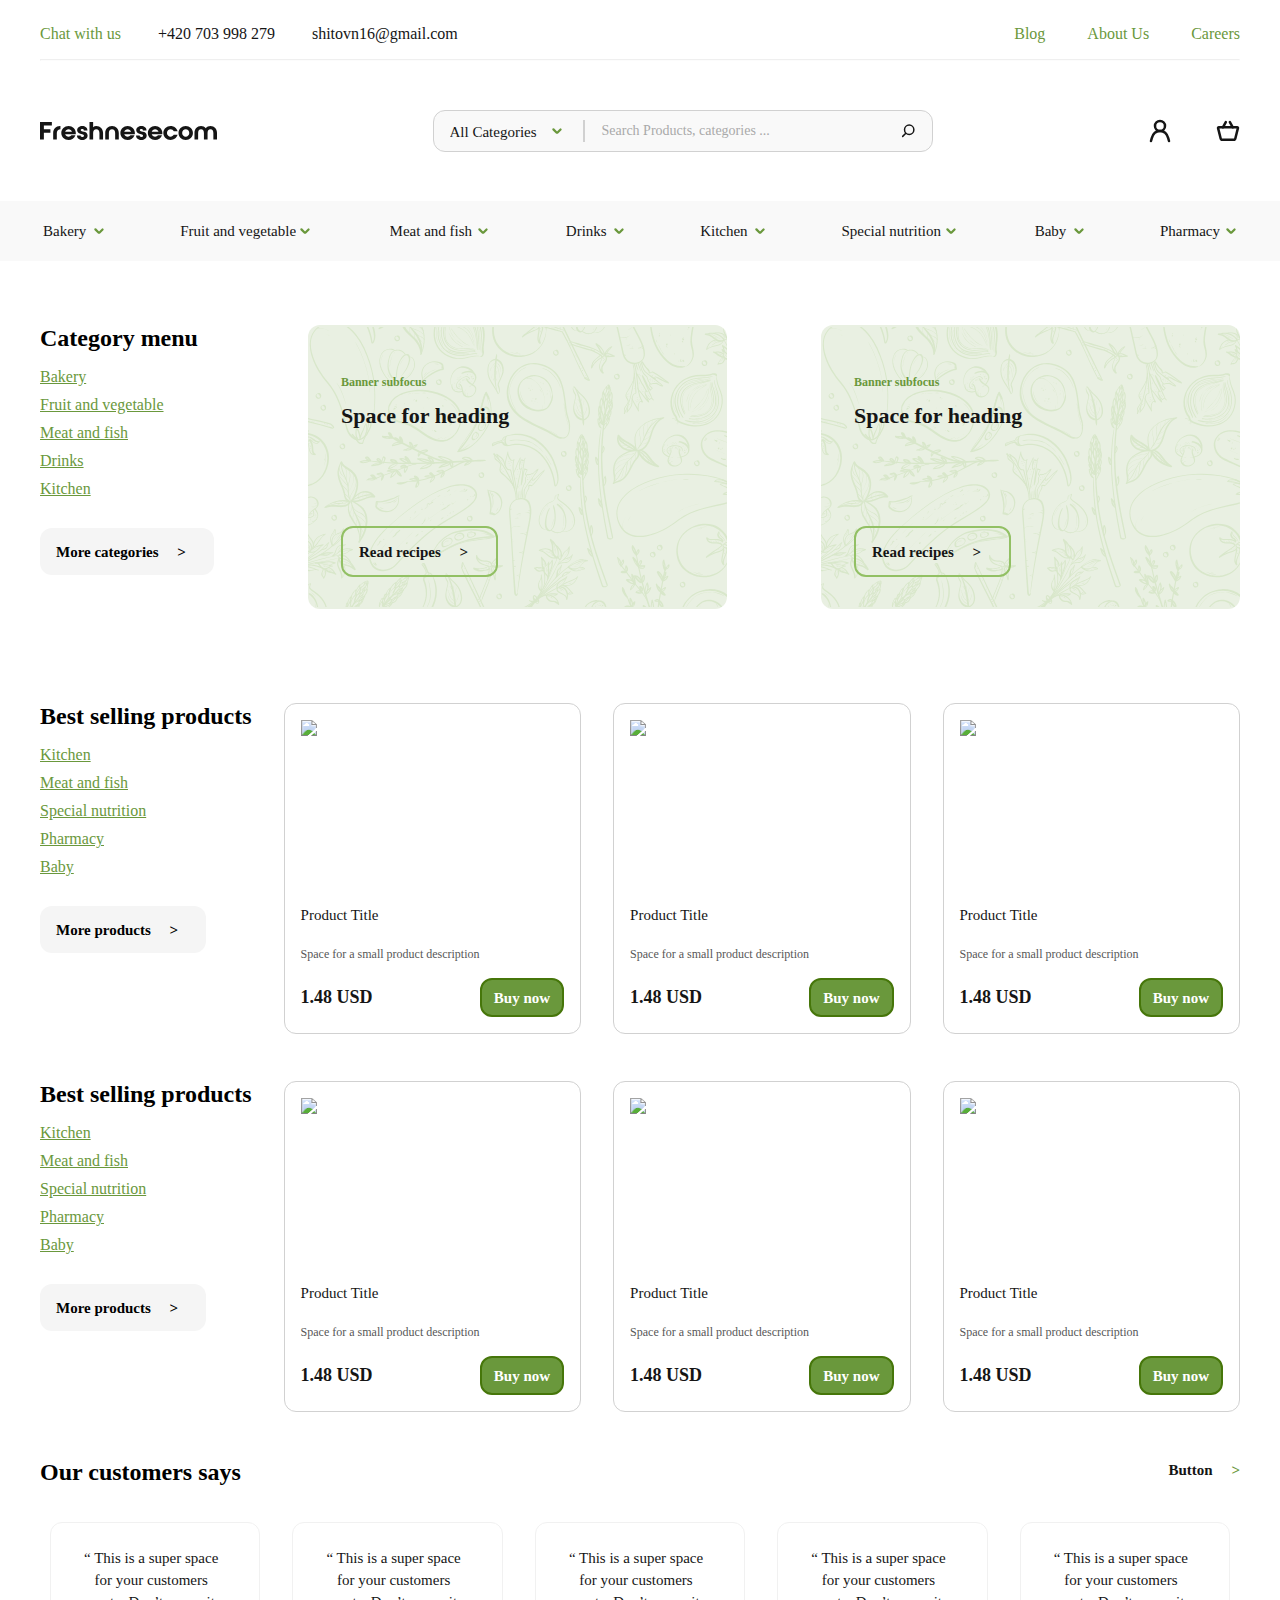
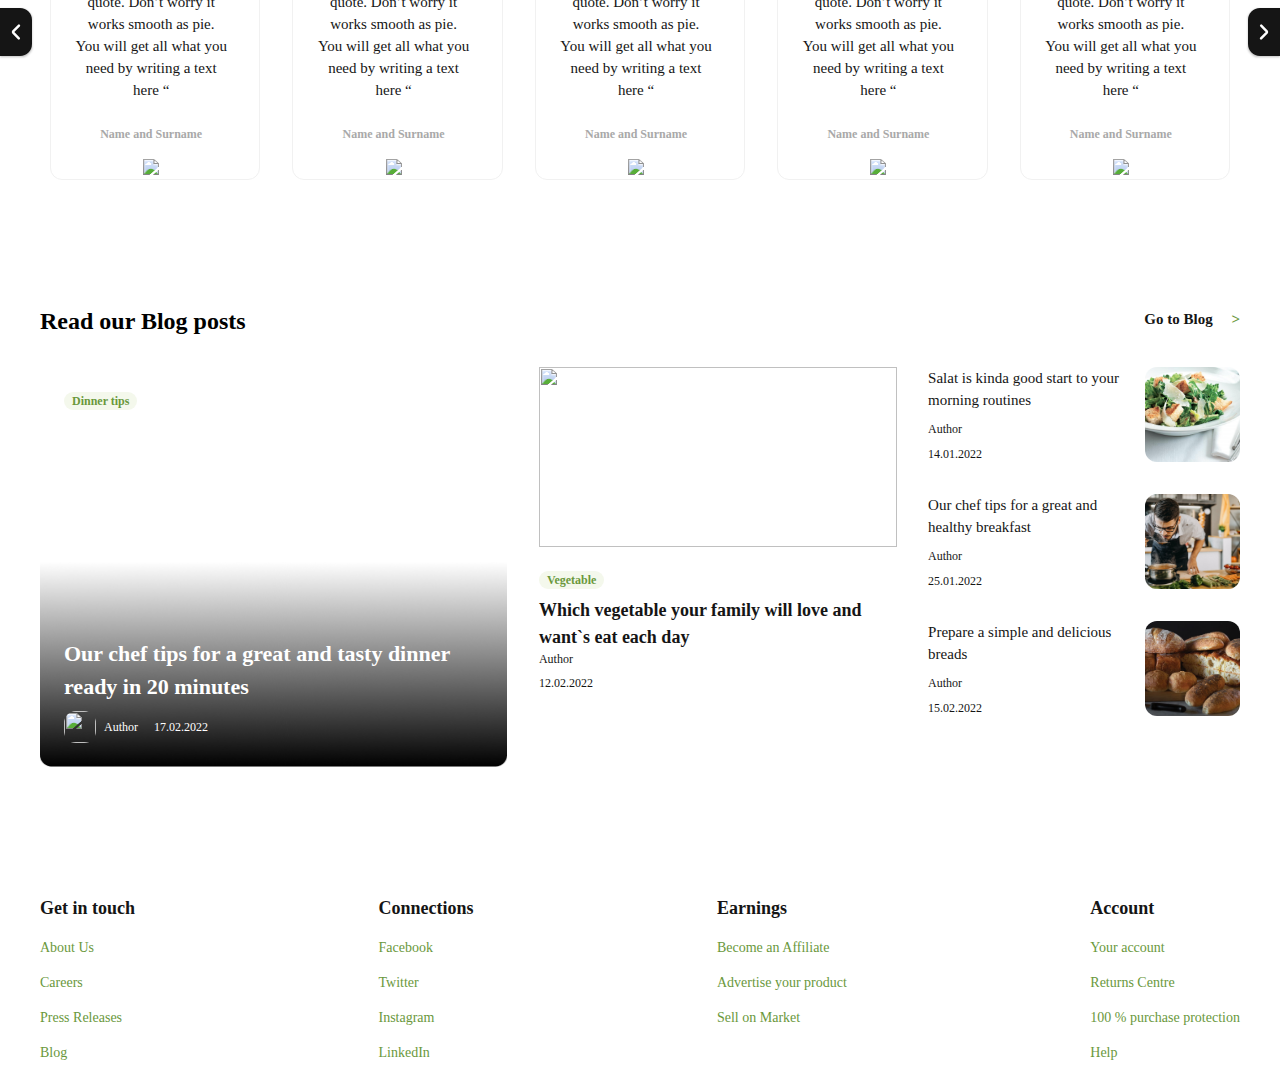
==== commit 191a16d9: "Add the rest of the page" ====
--- a/index.html
+++ b/index.html
@@ -372,7 +372,14 @@
                 <a href="#">Go to Blog &nbsp;&nbsp;&nbsp;&nbsp;<span>></span></a>
             </div>
             <div class="blog-content">
-                <div class="blog-content_main">
+                <div class="blog-content__main">
+                    <div class="blog-content__main-label">
+                        <p>
+                            <span class="green-alert">
+                                Dinner tips
+                            </span>
+                        </p>
+                    </div>
                     <div class="blog-content__description">
                         <h4>Our chef tips for a great and tasty dinner ready in 20 minutes</h4>
                         <div class="blog-content__description-data">
@@ -382,15 +389,42 @@
                         </div>
                     </div>
                 </div>
-                <div class="blog-content_secondary">
+                <div class="blog-content__secondary">
                     <img src="" alt="">
-                    <p class="green-alert">Vegetable</p>
-                    <h5>Which vegetable your family will love and want’s eat each day</h5>
+                    <p>
+                        <span class="green-alert">
+                            Vegetable
+                        </span>
+                    </p>
+                    <h5>Which vegetable your family will love and want`s eat each day</h5>
                     <p class="blog-content_secondary-author">Author</p>
                     <p>12.02.2022</p>
                 </div>
-                <div class="blog-content_row">
-
+                <div class="blog-content__row">
+                    <div class="blog-content__row-first">
+                        <div class="blog-content__row-left">
+                            <h5>Salat is kinda good start to your morning routines</h5>
+                            <p class="blog-content__row-author">Author</p>
+                            <p>14.01.2022</p>
+                        </div>
+                        <img src="./assets/images/blog-row-salat.jpg" alt="">
+                    </div>
+                    <div class="blog-content__row-second">
+                        <div class="blog-content__row-left">
+                            <h5>Our chef tips for a great and healthy breakfast</h5>
+                            <p class="blog-content__row-author">Author</p>
+                            <p>25.01.2022</p>
+                        </div>
+                        <img src="./assets/images/blog-row-chef.jpg" alt="">
+                    </div>
+                    <div class="blog-content__row-third">
+                        <div class="blog-content__row-left">
+                            <h5>Prepare a simple and delicious breads</h5>
+                            <p class="blog-content__row-author">Author</p>
+                            <p>15.02.2022</p>
+                        </div>
+                        <img src="./assets/images/blog-row-breads.jpg" alt="">
+                    </div>
                 </div>
 
             </div>
@@ -399,27 +433,27 @@
 
     <footer class="footer ">
         <div class="container ">
-            <div class="footer-column ">
+            <div class="footer-column">
                 <h2>Get in touch</h2>
                 <a href=" ">About Us</a>
                 <a href=" ">Careers</a>
                 <a href=" ">Press Releases</a>
                 <a href=" ">Blog</a>
             </div>
-            <div class="footer-column ">
+            <div class="footer-column">
                 <h2>Connections</h2>
                 <a href=" ">Facebook</a>
                 <a href=" ">Twitter</a>
                 <a href=" ">Instagram</a>
                 <a href=" ">LinkedIn</a>
             </div>
-            <div class="footer-column ">
+            <div class="footer-column">
                 <h2>Earnings</h2>
                 <a href=" ">Become an Affiliate</a>
                 <a href=" ">Advertise your product</a>
                 <a href=" ">Sell on Market</a>
             </div>
-            <div class="footer-column ">
+            <div class="footer-column">
                 <h2>Account</h2>
                 <a href=" ">Your account</a>
                 <a href=" ">Returns Centre</a>
--- a/style/style.css
+++ b/style/style.css
@@ -548,7 +548,180 @@
 
 /* BLOG */
 
+.green-alert {
+    font-family: 'Poppins';
+    font-style: normal;
+    font-weight: 600;
+    font-size: 12px;
+    line-height: 18px;
+    color: #6A983C;
+    background: #F4F8EC;
+    border-radius: 12px;
+    padding: 0 8px 0 8px;
+    display: inline-block;
+}
+
+.blog-header {
+    margin-bottom: 32px;
+}
+
 .blog-content {
     display: flex;
     justify-content: center;
+    margin-bottom: 128px;
+}
+
+.blog-content__main {
+    display: flex;
+    flex-direction: column;
+    justify-content: space-between;
+    height: 400px;
+    background: url("../assets/images/blog-main.png") bottom center no-repeat;
+    background-size: cover;
+}
+
+.blog-content__main-label {
+    margin: 24px 0 0 24px;
+    margin-left: 24px;
+}
+
+.blog-content__main h4 {
+    font-family: 'Poppins';
+    font-style: normal;
+    font-weight: 600;
+    font-size: 22px;
+    line-height: 33px;
+    color: #FFFFFF;
+    margin-bottom: 8px;
+}
+
+.blog-content__description {
+    margin: 0 24px 24px 24px;
+}
+
+.blog-content__description-data {
+    display: flex;
+    flex-direction: row;
+    align-items: center;
+}
+
+.blog-content__description-data img {
+    width: 32px;
+    height: 32px;
+    border-radius: 12px;
+}
+
+.blog-content__description-data p {
+    font-family: 'Open Sans';
+    font-style: normal;
+    font-weight: 400;
+    font-size: 12px;
+    line-height: 16px;
+    color: #FFFFFF;
+}
+
+.blog-content__decription-author {
+    margin: 0 16px 0 8px;
+}
+
+.blog-content__secondary {
+    margin: 0 31.5px 0 31.5px;
+}
+
+.blog-content__secondary img {
+    width: 100%;
+    height: 180px;
+    margin-bottom: 24px;
+}
+
+.blog-content__secondary h5 {
+    font-family: 'Poppins';
+    font-style: normal;
+    font-weight: 600;
+    font-size: 18px;
+    line-height: 27px;
+    color: var(--blackMain);
+}
+
+.blog-content__secondary p {
+    font-family: 'Open Sans';
+    font-style: normal;
+    font-weight: 400;
+    font-size: 12px;
+    line-height: 16px;
+    color: var(--blackMain);
+    margin-bottom: 8px;
+}
+
+.blog-content__row div {
+    display: flex;
+    justify-content: space-between;
+}
+
+.blog-content__row div:nth-child(2) {
+    margin: 32px 0 32px 0;
+}
+
+.blog-content__row img {
+    width: 95px;
+    height: 95px;
+    border-radius: 12px;
+    object-fit: cover;
+}
+
+.blog-content__row-left {
+    margin-right: 24px;
+    display: flex;
+    flex-direction: column;
+}
+
+.blog-content__row-left h5 {
+    font-family: 'Poppins';
+    font-style: normal;
+    font-weight: 500;
+    font-size: 15px;
+    line-height: 22px;
+    color: var(--blackMain);
+}
+
+.blog-content__row-left p {
+    font-family: 'Open Sans';
+    font-style: normal;
+    font-weight: 400;
+    font-size: 12px;
+    line-height: 16px;
+    color: var(--blackMain);
+}
+
+
+/*FOOTER*/
+
+.footer>.container {
+    display: flex;
+    justify-content: space-between;
+}
+
+.footer-column {
+    display: flex;
+    flex-direction: column;
+}
+
+.footer-column h2 {
+    font-family: 'Poppins';
+    font-style: normal;
+    font-weight: 600;
+    font-size: 18px;
+    line-height: 27px;
+    color: #151515;
+    margin-bottom: 16px;
+}
+
+.footer-column a {
+    font-family: 'Open Sans';
+    font-style: normal;
+    font-weight: 400;
+    font-size: 14px;
+    line-height: 19px;
+    color: #6A983C;
+    margin-bottom: 16px;
 }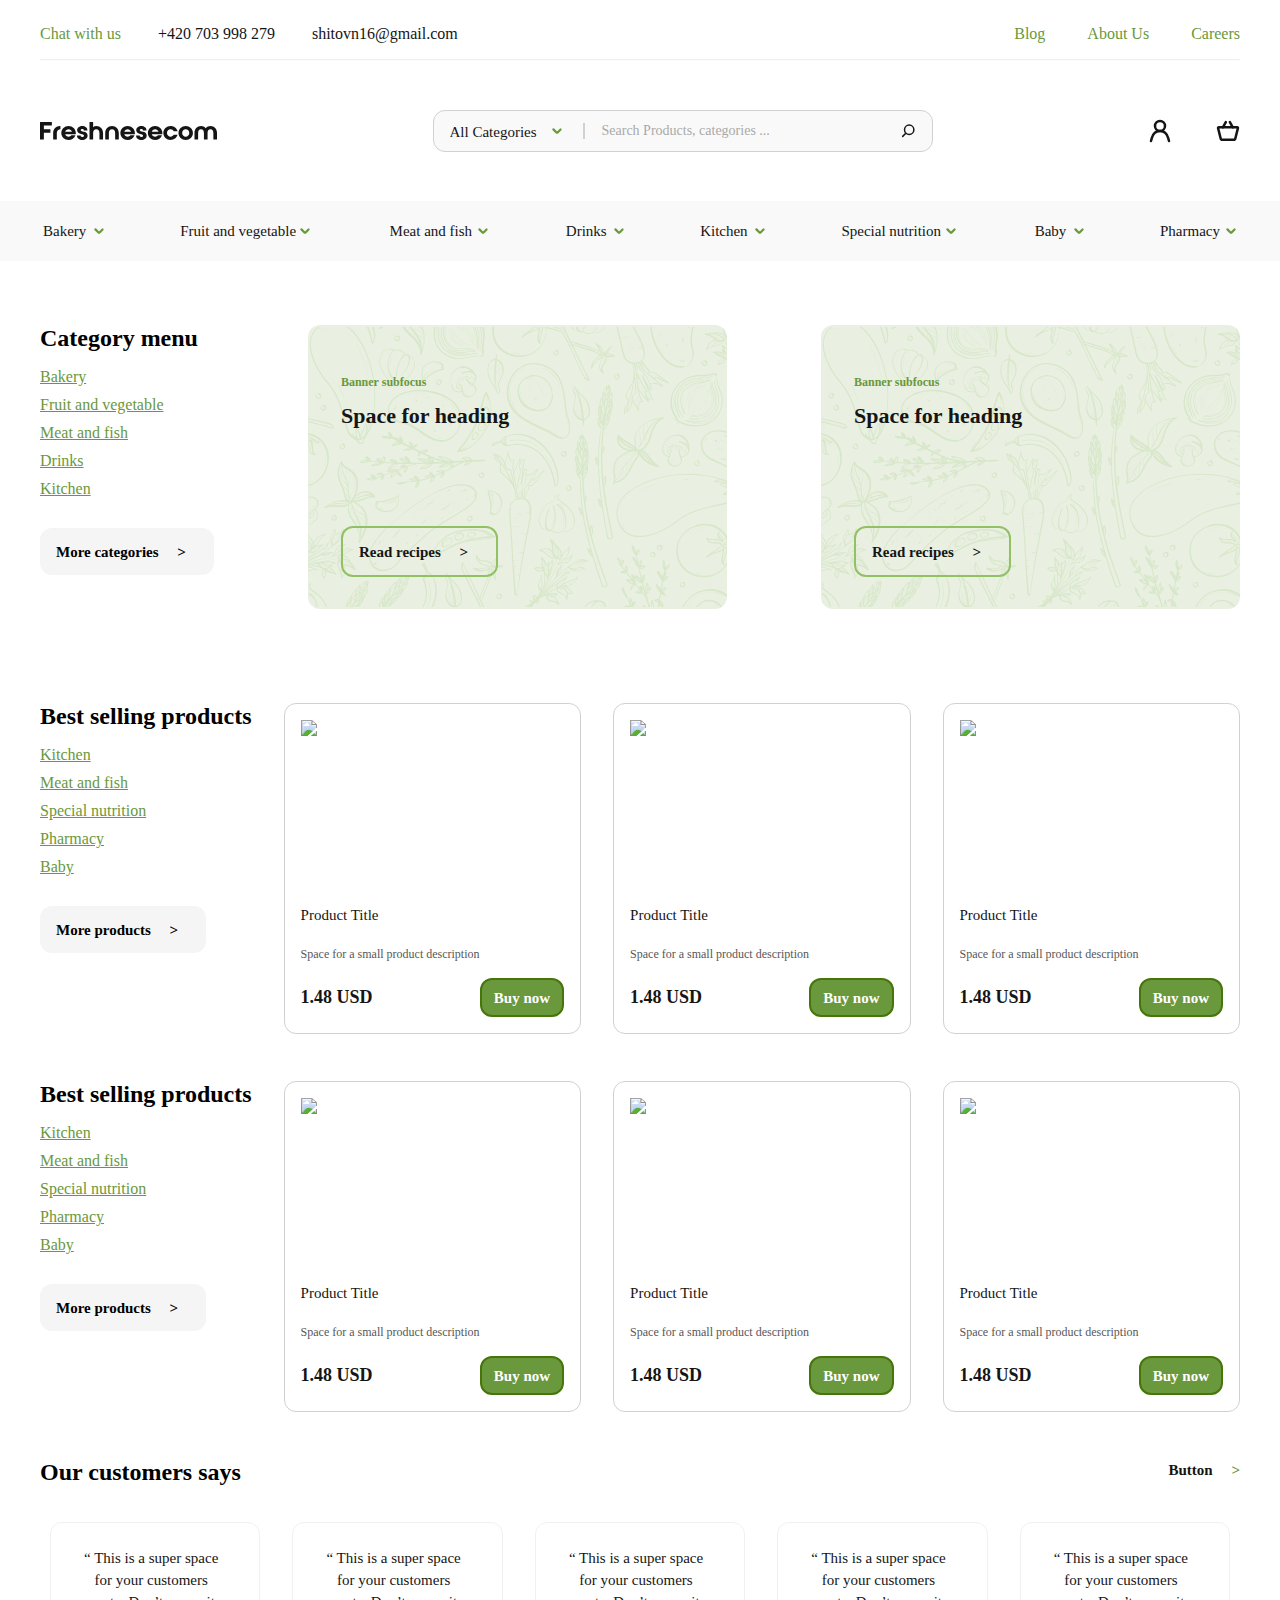
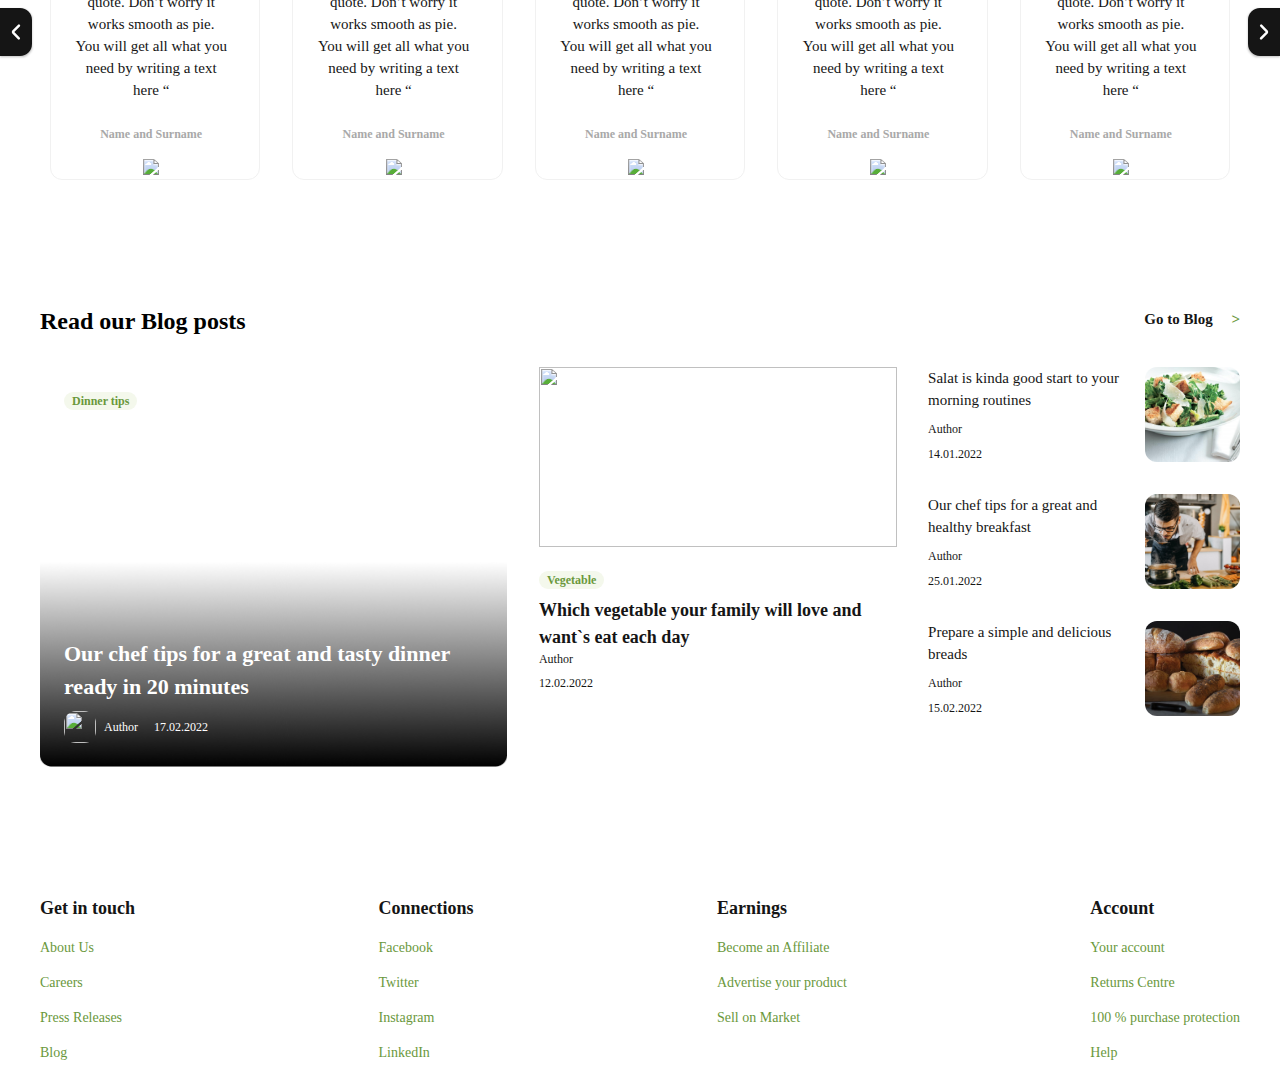
==== commit 32bce766: "Make separate css for all project and finish html for categories (and start with css as well)" ====
--- a/index.html
+++ b/index.html
@@ -6,12 +6,17 @@
     <meta name="viewport" content="width=device-width, user-scalable=no, initial-scale=1.0, maximum-scale=1.0, minimum-scale=1.0">
     <meta http-equiv="X-UA-Compatible" content="ie=edge">
     <link rel="shortcut icon" href="assets/favicon.ico" type="image/x-icon">
+    <link rel="stylesheet" href="style/font.css">
+    <link rel="stylesheet" href="style/index.css">
     <link rel="stylesheet" href="style/style.css">
+    <link rel="stylesheet" href="style/header.css">
+    <link rel="stylesheet" href="style/footer.css">
     <title>E-commerce</title>
 </head>
 
 <body>
 
+    <!-- START OF HEADER AND NAV SECTION -->
     <header class="header">
         <div class="container">
             <div class="header-info">
@@ -49,21 +54,22 @@
             <hr class="header-line">
             <div class="header-input">
                 <div class="header-input__logo">
-                    <svg width="177" height="50" viewBox="0 0 177 50" fill="none" xmlns="http://www.w3.org/2000/svg">
-                        <path d="M3.87168 26.7609H10.4051V23.2391H3.87168V19.5217H11.857V16H0V33.6087H3.87168V26.7609Z" fill="#151515"/>
-                        <path d="M13.1832 27.0054V33.6087H16.8129V27.0054C16.8129 24.9755 18.4342 23.337 20.4426 23.337V20.0109H19.9586C15.9418 20.0109 13.1832 23.1413 13.1832 27.0054Z" fill="#151515"/>
-                        <path d="M28.5574 20.0109C24.5406 20.0109 21.298 23.1413 21.298 27.0054C21.298 30.8696 24.5406 34 28.5574 34C31.7516 34 34.4618 32.019 35.4297 29.2554H31.4128C30.7595 30.1114 29.7189 30.6739 28.5574 30.6739C26.9846 30.6739 25.6779 29.6712 25.1455 28.2772H35.6959C35.7685 27.8614 35.8169 27.4457 35.8169 27.0054C35.8169 23.1413 32.5743 20.0109 28.5574 20.0109ZM25.1455 25.7337C25.6779 24.3397 26.9846 23.337 28.5574 23.337C30.1061 23.337 31.437 24.3397 31.9694 25.7337H25.1455Z" fill="#151515"/>
-                        <path d="M43.7453 25.8315C42.3418 25.6603 40.7447 25.0489 40.7447 24.2663C40.7447 23.3859 41.4949 23.0924 42.2934 23.0924C43.0919 23.0924 43.8421 23.3859 43.8421 24.5109H47.4718C47.4718 21.6739 45.1004 20.0109 42.2934 20.0109C39.4864 20.0109 37.115 21.6739 37.115 24.3641C37.115 26.4429 39.559 28.0082 42.0998 28.3261C43.1887 28.4728 43.9873 29.0353 43.9873 29.6467C43.9873 30.5027 43.0919 30.9185 42.2934 30.9185C41.4949 30.9185 40.5995 30.625 40.5995 29.5H36.9698C36.9698 32.337 39.4864 34 42.2934 34C45.1004 34 47.617 32.337 47.617 29.5C47.617 27.2745 45.6569 26.0516 43.7453 25.8315Z" fill="#151515"/>
-                        <path d="M56.2821 20.0109C55.0722 20.0109 53.9833 20.4511 53.1364 21.1848V16H49.5067V33.6087H53.1364V26.981C53.1364 24.9755 54.2737 23.337 56.2821 23.337C58.2906 23.337 59.4279 24.9755 59.4279 27.0054V33.6087H63.0576V27.0054C63.0576 23.1413 60.299 20.0109 56.2821 20.0109Z" fill="#151515"/>
-                        <path d="M72.0175 20.0109C68.0006 20.0109 65.242 23.1413 65.242 27.0054V33.6087H68.8717V27.0054C68.8717 24.9755 70.009 23.337 72.0175 23.337C74.0259 23.337 75.1632 24.9755 75.1632 27.0054V33.6087H78.7929V27.0054C78.7929 23.1413 76.0343 20.0109 72.0175 20.0109Z" fill="#151515"/>
-                        <path d="M87.6346 20.0109C83.6178 20.0109 80.3752 23.1413 80.3752 27.0054C80.3752 30.8696 83.6178 34 87.6346 34C90.8288 34 93.539 32.019 94.5069 29.2554H90.49C89.8367 30.1114 88.7962 30.6739 87.6346 30.6739C86.0618 30.6739 84.7551 29.6712 84.2227 28.2772H94.7731C94.8457 27.8614 94.894 27.4457 94.894 27.0054C94.894 23.1413 91.6515 20.0109 87.6346 20.0109ZM84.2227 25.7337C84.7551 24.3397 86.0618 23.337 87.6346 23.337C89.1833 23.337 90.5142 24.3397 91.0466 25.7337H84.2227Z" fill="#151515"/>
-                        <path d="M102.822 25.8315C101.419 25.6603 99.8219 25.0489 99.8219 24.2663C99.8219 23.3859 100.572 23.0924 101.371 23.0924C102.169 23.0924 102.919 23.3859 102.919 24.5109H106.549C106.549 21.6739 104.178 20.0109 101.371 20.0109C98.5636 20.0109 96.1922 21.6739 96.1922 24.3641C96.1922 26.4429 98.6362 28.0082 101.177 28.3261C102.266 28.4728 103.064 29.0353 103.064 29.6467C103.064 30.5027 102.169 30.9185 101.371 30.9185C100.572 30.9185 99.6768 30.625 99.6768 29.5H96.047C96.047 32.337 98.5636 34 101.371 34C104.178 34 106.694 32.337 106.694 29.5C106.694 27.2745 104.734 26.0516 102.822 25.8315Z" fill="#151515"/>
-                        <path d="M115.117 20.0109C111.1 20.0109 107.858 23.1413 107.858 27.0054C107.858 30.8696 111.1 34 115.117 34C118.311 34 121.022 32.019 121.99 29.2554H117.973C117.319 30.1114 116.279 30.6739 115.117 30.6739C113.544 30.6739 112.238 29.6712 111.705 28.2772H122.256C122.328 27.8614 122.377 27.4457 122.377 27.0054C122.377 23.1413 119.134 20.0109 115.117 20.0109ZM111.705 25.7337C112.238 24.3397 113.544 23.337 115.117 23.337C116.666 23.337 117.997 24.3397 118.529 25.7337H111.705Z" fill="#151515"/>
-                        <path d="M130.596 23.337C131.999 23.337 133.185 24.1196 133.814 25.2935H137.637C136.839 22.2609 133.983 20.0109 130.596 20.0109C126.579 20.0109 123.336 23.1413 123.336 27.0054C123.336 30.8696 126.579 34 130.596 34C133.959 34 136.766 31.7989 137.589 28.8152H133.693C133.088 29.9158 131.951 30.6739 130.596 30.6739C128.587 30.6739 126.966 29.0353 126.966 27.0054C126.966 24.9755 128.587 23.337 130.596 23.337Z" fill="#151515"/>
-                        <path d="M152.929 27.0054C152.929 23.1413 149.711 20.0109 145.718 20.0109C141.726 20.0109 138.507 23.1413 138.507 27.0054C138.507 30.8696 141.726 34 145.718 34C149.711 34 152.929 30.8696 152.929 27.0054ZM149.3 27.0054C149.3 29.0353 147.702 30.6739 145.718 30.6739C143.734 30.6739 142.137 29.0353 142.137 27.0054C142.137 24.9755 143.734 23.337 145.718 23.337C147.702 23.337 149.3 24.9755 149.3 27.0054Z" fill="#151515"/>
-                        <path d="M170.467 20.0109C168.579 20.0109 166.885 20.8668 165.748 22.2364C164.611 20.8668 162.917 20.0109 161.029 20.0109C157.012 20.0109 154.496 23.1413 154.496 27.0054V33.6087H158.126V27.0054C158.126 24.9755 159.021 23.337 161.029 23.337C163.038 23.337 163.933 24.9755 163.933 27.0054V33.6087H167.563V27.0054C167.563 24.9755 168.458 23.337 170.467 23.337C172.475 23.337 173.37 24.9755 173.37 27.0054V33.6087H177V27.0054C177 23.1413 174.483 20.0109 170.467 20.0109Z" fill="#151515"/>
+                    <a href="./index.html">
+                        <svg width="177" height="50" viewBox="0 0 177 50" fill="none" xmlns="http://www.w3.org/2000/svg">
+                            <path d="M3.87168 26.7609H10.4051V23.2391H3.87168V19.5217H11.857V16H0V33.6087H3.87168V26.7609Z" fill="#151515"/>
+                            <path d="M13.1832 27.0054V33.6087H16.8129V27.0054C16.8129 24.9755 18.4342 23.337 20.4426 23.337V20.0109H19.9586C15.9418 20.0109 13.1832 23.1413 13.1832 27.0054Z" fill="#151515"/>
+                            <path d="M28.5574 20.0109C24.5406 20.0109 21.298 23.1413 21.298 27.0054C21.298 30.8696 24.5406 34 28.5574 34C31.7516 34 34.4618 32.019 35.4297 29.2554H31.4128C30.7595 30.1114 29.7189 30.6739 28.5574 30.6739C26.9846 30.6739 25.6779 29.6712 25.1455 28.2772H35.6959C35.7685 27.8614 35.8169 27.4457 35.8169 27.0054C35.8169 23.1413 32.5743 20.0109 28.5574 20.0109ZM25.1455 25.7337C25.6779 24.3397 26.9846 23.337 28.5574 23.337C30.1061 23.337 31.437 24.3397 31.9694 25.7337H25.1455Z" fill="#151515"/>
+                            <path d="M43.7453 25.8315C42.3418 25.6603 40.7447 25.0489 40.7447 24.2663C40.7447 23.3859 41.4949 23.0924 42.2934 23.0924C43.0919 23.0924 43.8421 23.3859 43.8421 24.5109H47.4718C47.4718 21.6739 45.1004 20.0109 42.2934 20.0109C39.4864 20.0109 37.115 21.6739 37.115 24.3641C37.115 26.4429 39.559 28.0082 42.0998 28.3261C43.1887 28.4728 43.9873 29.0353 43.9873 29.6467C43.9873 30.5027 43.0919 30.9185 42.2934 30.9185C41.4949 30.9185 40.5995 30.625 40.5995 29.5H36.9698C36.9698 32.337 39.4864 34 42.2934 34C45.1004 34 47.617 32.337 47.617 29.5C47.617 27.2745 45.6569 26.0516 43.7453 25.8315Z" fill="#151515"/>
+                            <path d="M56.2821 20.0109C55.0722 20.0109 53.9833 20.4511 53.1364 21.1848V16H49.5067V33.6087H53.1364V26.981C53.1364 24.9755 54.2737 23.337 56.2821 23.337C58.2906 23.337 59.4279 24.9755 59.4279 27.0054V33.6087H63.0576V27.0054C63.0576 23.1413 60.299 20.0109 56.2821 20.0109Z" fill="#151515"/>
+                            <path d="M72.0175 20.0109C68.0006 20.0109 65.242 23.1413 65.242 27.0054V33.6087H68.8717V27.0054C68.8717 24.9755 70.009 23.337 72.0175 23.337C74.0259 23.337 75.1632 24.9755 75.1632 27.0054V33.6087H78.7929V27.0054C78.7929 23.1413 76.0343 20.0109 72.0175 20.0109Z" fill="#151515"/>
+                            <path d="M87.6346 20.0109C83.6178 20.0109 80.3752 23.1413 80.3752 27.0054C80.3752 30.8696 83.6178 34 87.6346 34C90.8288 34 93.539 32.019 94.5069 29.2554H90.49C89.8367 30.1114 88.7962 30.6739 87.6346 30.6739C86.0618 30.6739 84.7551 29.6712 84.2227 28.2772H94.7731C94.8457 27.8614 94.894 27.4457 94.894 27.0054C94.894 23.1413 91.6515 20.0109 87.6346 20.0109ZM84.2227 25.7337C84.7551 24.3397 86.0618 23.337 87.6346 23.337C89.1833 23.337 90.5142 24.3397 91.0466 25.7337H84.2227Z" fill="#151515"/>
+                            <path d="M102.822 25.8315C101.419 25.6603 99.8219 25.0489 99.8219 24.2663C99.8219 23.3859 100.572 23.0924 101.371 23.0924C102.169 23.0924 102.919 23.3859 102.919 24.5109H106.549C106.549 21.6739 104.178 20.0109 101.371 20.0109C98.5636 20.0109 96.1922 21.6739 96.1922 24.3641C96.1922 26.4429 98.6362 28.0082 101.177 28.3261C102.266 28.4728 103.064 29.0353 103.064 29.6467C103.064 30.5027 102.169 30.9185 101.371 30.9185C100.572 30.9185 99.6768 30.625 99.6768 29.5H96.047C96.047 32.337 98.5636 34 101.371 34C104.178 34 106.694 32.337 106.694 29.5C106.694 27.2745 104.734 26.0516 102.822 25.8315Z" fill="#151515"/>
+                            <path d="M115.117 20.0109C111.1 20.0109 107.858 23.1413 107.858 27.0054C107.858 30.8696 111.1 34 115.117 34C118.311 34 121.022 32.019 121.99 29.2554H117.973C117.319 30.1114 116.279 30.6739 115.117 30.6739C113.544 30.6739 112.238 29.6712 111.705 28.2772H122.256C122.328 27.8614 122.377 27.4457 122.377 27.0054C122.377 23.1413 119.134 20.0109 115.117 20.0109ZM111.705 25.7337C112.238 24.3397 113.544 23.337 115.117 23.337C116.666 23.337 117.997 24.3397 118.529 25.7337H111.705Z" fill="#151515"/>
+                            <path d="M130.596 23.337C131.999 23.337 133.185 24.1196 133.814 25.2935H137.637C136.839 22.2609 133.983 20.0109 130.596 20.0109C126.579 20.0109 123.336 23.1413 123.336 27.0054C123.336 30.8696 126.579 34 130.596 34C133.959 34 136.766 31.7989 137.589 28.8152H133.693C133.088 29.9158 131.951 30.6739 130.596 30.6739C128.587 30.6739 126.966 29.0353 126.966 27.0054C126.966 24.9755 128.587 23.337 130.596 23.337Z" fill="#151515"/>
+                            <path d="M152.929 27.0054C152.929 23.1413 149.711 20.0109 145.718 20.0109C141.726 20.0109 138.507 23.1413 138.507 27.0054C138.507 30.8696 141.726 34 145.718 34C149.711 34 152.929 30.8696 152.929 27.0054ZM149.3 27.0054C149.3 29.0353 147.702 30.6739 145.718 30.6739C143.734 30.6739 142.137 29.0353 142.137 27.0054C142.137 24.9755 143.734 23.337 145.718 23.337C147.702 23.337 149.3 24.9755 149.3 27.0054Z" fill="#151515"/>
+                            <path d="M170.467 20.0109C168.579 20.0109 166.885 20.8668 165.748 22.2364C164.611 20.8668 162.917 20.0109 161.029 20.0109C157.012 20.0109 154.496 23.1413 154.496 27.0054V33.6087H158.126V27.0054C158.126 24.9755 159.021 23.337 161.029 23.337C163.038 23.337 163.933 24.9755 163.933 27.0054V33.6087H167.563V27.0054C167.563 24.9755 168.458 23.337 170.467 23.337C172.475 23.337 173.37 24.9755 173.37 27.0054V33.6087H177V27.0054C177 23.1413 174.483 20.0109 170.467 20.0109Z" fill="#151515"/>
                         </svg>
-
+                    </a>
                 </div>
                 <div class="header-input__form">
                     <label for="" class="label">
@@ -89,75 +95,76 @@
                     </button>
                 </div>
                 <div class="header-input__buttons">
-                    <img src="./assets/images/header-user.svg " alt="#" class="header-input__user">
-                    <img src="./assets/images/header-cart.svg " alt="#" class="header-input__cart">
-                </div>
-            </div>
+                    <img src="./assets/images/index/header-user.svg " alt="#" class="header-input__user">
+                    <img src="./assets/images/index/header-cart.svg " alt="#" class="header-input__cart">
+                </div>
+            </div>
+        </div>
+        <div class="nav">
+            <div class="container">
+                <ul class="nav__list">
+                    <li>
+                        <label for="bakery" class="label">
+                            <select name="bakery" id="bakery">
+                                <option value="0">Bakery</option>
+                            </select>
+                        </label>
+                    </li>
+                    <li>
+                        <label for="fruitAndVegetable" class="label">
+                            <select name="fruitAndVegetable" id="fruitAndVegetable">
+                                <option value="0">Fruit and vegetable</option>
+                            </select>
+                        </label>
+                    </li>
+                    <li>
+                        <label for="meatAndFish" class="label">
+                            <select name="meatAndFish" id="meatAndFish">
+                                <option value="0">Meat and fish</option>
+                            </select>
+                        </label>
+                    </li>
+                    <li>
+                        <label for="drinks" class="label">
+                            <select name="drinks" id="drinks">
+                                <option value="0">Drinks</option>
+                            </select>
+                        </label>
+                    </li>
+                    <li>
+                        <label for="kitchen" class="label">
+                            <select name="kitchen" id="kitchen">
+                                <option value="0">Kitchen</option>
+                            </select>
+                        </label>
+                    </li>
+                    <li>
+                        <label for="specialNutrition" class="label">
+                            <select name="specialNutrition" id="specialNutrition">
+                                <option value="0">Special nutrition</option>
+                            </select>
+                        </label>
+                    </li>
+                    <li>
+                        <label for="baby" class="label">
+                            <select name="baby" id="baby">
+                                <option value="0">Baby</option>
+                                </select>
+                        </label>
+                    </li>
+                    <li>
+                        <label for="pharmacy" class="label">
+                            <select name="pharmacy" id="pharmacy">
+                                <option value="0">Pharmacy</option>
+                            </select>
+                        </label>
+                    </li>
+                </ul>
+            </div>
+        </div>
     </header>
 
-    <section class="nav">
-        <div class="container">
-            <ul class="nav__list">
-                <li>
-                    <label for="bakery" class="label">
-                        <select name="bakery" id="bakery">
-                            <option value="0">Bakery</option>
-                        </select>
-                    </label>
-                </li>
-                <li>
-                    <label for="fruitAndVegetable" class="label">
-                        <select name="fruitAndVegetable" id="fruitAndVegetable">
-                            <option value="0">Fruit and vegetable</option>
-                        </select>
-                    </label>
-                </li>
-                <li>
-                    <label for="meatAndFish" class="label">
-                        <select name="meatAndFish" id="meatAndFish">
-                            <option value="0">Meat and fish</option>
-                        </select>
-                    </label>
-                </li>
-                <li>
-                    <label for="drinks" class="label">
-                        <select name="drinks" id="drinks">
-                            <option value="0">Drinks</option>
-                        </select>
-                    </label>
-                </li>
-                <li>
-                    <label for="kitchen" class="label">
-                        <select name="kitchen" id="kitchen">
-                            <option value="0">Kitchen</option>
-                        </select>
-                    </label>
-                </li>
-                <li>
-                    <label for="specialNutrition" class="label">
-                        <select name="specialNutrition" id="specialNutrition">
-                            <option value="0">Special nutrition</option>
-                        </select>
-                    </label>
-                </li>
-                <li>
-                    <label for="baby" class="label">
-                        <select name="baby" id="baby">
-                            <option value="0">Baby</option>
-                            </select>
-                    </label>
-                </li>
-                <li>
-                    <label for="pharmacy" class="label">
-                        <select name="pharmacy" id="pharmacy">
-                            <option value="0">Pharmacy</option>
-                        </select>
-                    </label>
-                </li>
-            </ul>
-        </div>
-        </div>
-    </section>
+    <!-- END OF HEADER AND NAV SECTION -->
 
     <section class="categories">
         <div class="container">
@@ -166,19 +173,19 @@
                     <h2>Category menu</h2>
                     <ul class="categories-lists__list menu-ul">
                         <li>
-                            <a href="#">Bakery</a>
-                        </li>
-                        <li>
-                            <a href="#">Fruit and vegetable</a>
-                        </li>
-                        <li>
-                            <a href="#">Meat and fish</a>
-                        </li>
-                        <li>
-                            <a href="#">Drinks</a>
-                        </li>
-                        <li>
-                            <a href="#">Kitchen</a>
+                            <a href="./pages/category.html" data-name="Bakery">Bakery</a>
+                        </li>
+                        <li>
+                            <a href="./pages/category.html" data-name="Fruit and vegetable">Fruit and vegetable</a>
+                        </li>
+                        <li>
+                            <a href="./pages/category.html" data-name="Meat and fish">Meat and fish</a>
+                        </li>
+                        <li>
+                            <a href="./pages/category.html" data-name="Drinks">Drinks</a>
+                        </li>
+                        <li>
+                            <a href="./pages/category.html" data-name="Kitchen">Kitchen</a>
                         </li>
                     </ul>
                     <button>More categories &nbsp;&nbsp;&nbsp;&nbsp;></button>
@@ -208,19 +215,19 @@
                     <h2>Best selling products</h2>
                     <ul class="products-menu__list menu-ul">
                         <li>
-                            <a href="#">Kitchen</a>
-                        </li>
-                        <li>
-                            <a href="#">Meat and fish</a>
-                        </li>
-                        <li>
-                            <a href="#">Special nutrition</a>
-                        </li>
-                        <li>
-                            <a href="#">Pharmacy</a>
-                        </li>
-                        <li>
-                            <a href="#">Baby</a>
+                            <a href="./pages/category.html" data-name="Kitchen">Kitchen</a>
+                        </li>
+                        <li>
+                            <a href="./pages/category.html" data-name="Bakery">Meat and fish</a>
+                        </li>
+                        <li>
+                            <a href="./pages/category.html" data-name="Special nutrition">Special nutrition</a>
+                        </li>
+                        <li>
+                            <a href="./pages/category.html" data-name="Pharmacy">Pharmacy</a>
+                        </li>
+                        <li>
+                            <a href="./pages/category.html" data-name="Baby">Baby</a>
                         </li>
                     </ul>
                     <button>More products &nbsp;&nbsp;&nbsp;&nbsp;></button>
@@ -269,19 +276,19 @@
                     <h2>Best selling products</h2>
                     <ul class="farmers-menu__list menu-ul">
                         <li>
-                            <a href=" ">Kitchen</a>
-                        </li>
-                        <li>
-                            <a href=" ">Meat and fish</a>
-                        </li>
-                        <li>
-                            <a href=" ">Special nutrition</a>
-                        </li>
-                        <li>
-                            <a href=" ">Pharmacy</a>
-                        </li>
-                        <li>
-                            <a href=" ">Baby</a>
+                            <a href="./pages/category.html" data-name="Kitchen">Kitchen</a>
+                        </li>
+                        <li>
+                            <a href="./pages/category.html" data-name="Meat and fish">Meat and fish</a>
+                        </li>
+                        <li>
+                            <a href="./pages/category.html" data-name="Special nutrition">Special nutrition</a>
+                        </li>
+                        <li>
+                            <a href="./pages/category.html" data-name="Pharmacy">Pharmacy</a>
+                        </li>
+                        <li>
+                            <a href="./pages/category.html" data-name="Baby">Baby</a>
                         </li>
                     </ul>
                     <button>More products &nbsp;&nbsp;&nbsp;&nbsp;></button>
@@ -335,7 +342,7 @@
 
         </div>
         <div class="feedback-carousel">
-            <img src="/assets/images/feedback-left.svg" alt="Arrow left">
+            <img src="/assets/images/index/feedback-left.svg" alt="Arrow left">
             <div class="feedback-carousel__card ">
                 <p>“ This is a super space for your customers quote. Don’t worry it works smooth as pie. You will get all what you need by writing a text here “</p>
                 <p>Name and Surname</p>
@@ -361,7 +368,7 @@
                 <p>Name and Surname</p>
                 <img src=" " alt=" ">
             </div>
-            <img src="/assets/images/feedback-right.svg" alt="Arrow right">
+            <img src="./assets/images/index/feedback-right.svg" alt="Arrow right">
         </div>
     </section>
 
@@ -407,7 +414,7 @@
                             <p class="blog-content__row-author">Author</p>
                             <p>14.01.2022</p>
                         </div>
-                        <img src="./assets/images/blog-row-salat.jpg" alt="">
+                        <img src="./assets/images/index/blog-row-salat.jpg" alt="">
                     </div>
                     <div class="blog-content__row-second">
                         <div class="blog-content__row-left">
@@ -415,7 +422,7 @@
                             <p class="blog-content__row-author">Author</p>
                             <p>25.01.2022</p>
                         </div>
-                        <img src="./assets/images/blog-row-chef.jpg" alt="">
+                        <img src="./assets/images/index/blog-row-chef.jpg" alt="">
                     </div>
                     <div class="blog-content__row-third">
                         <div class="blog-content__row-left">
@@ -423,7 +430,7 @@
                             <p class="blog-content__row-author">Author</p>
                             <p>15.02.2022</p>
                         </div>
-                        <img src="./assets/images/blog-row-breads.jpg" alt="">
+                        <img src="./assets/images/index/blog-row-breads.jpg" alt="">
                     </div>
                 </div>
 
@@ -431,8 +438,10 @@
         </div>
     </section>
 
-    <footer class="footer ">
-        <div class="container ">
+    <!-- START OF FOOTER SECTION -->
+
+    <footer class="footer">
+        <div class="container">
             <div class="footer-column">
                 <h2>Get in touch</h2>
                 <a href=" ">About Us</a>
@@ -463,6 +472,9 @@
         </div>
     </footer>
 
+    <!-- END OF FOOTER SECTION -->
+
+
     <script src="script/index.js " async></script>
 
 </body>
--- a/style/index.css
+++ b/style/index.css
@@ -0,0 +1,272 @@
+/* CATEGORY */
+
+.categories-lists {
+    display: flex;
+    justify-content: space-between;
+    margin-top: 64px;
+}
+
+.banner-background {
+    height: 100%;
+    max-width: 419px;
+    width: 100%;
+    border-radius: 12px;
+    background: url(../assets/images/index/category-banner.svg) right center no-repeat;
+    background-color: rgba(106, 152, 60, 0.15);
+}
+
+.banner-background:nth-child(1) {
+    margin-right: 32px;
+}
+
+.banner-content {
+    display: flex;
+    flex-direction: column;
+    align-items: baseline;
+    padding-top: 48px;
+    padding-left: 33px;
+}
+
+.banner-content p {
+    font-family: 'Poppins';
+    font-style: normal;
+    font-weight: 600;
+    font-size: 12px;
+    line-height: 18px;
+    color: var(--greenMain);
+    margin-bottom: 8px;
+}
+
+.banner-content h2 {
+    /* S3/Default */
+    font-family: 'Poppins';
+    font-style: normal;
+    font-weight: 600;
+    font-size: 22px;
+    line-height: 33px;
+    color: var(--blackMain);
+    margin-bottom: 94px;
+}
+
+.banner-content button {
+    border: 2px solid #92C064;
+    border-radius: 12px;
+    color: var(--blackMain);
+    background: transparent;
+    font-family: 'Poppins';
+    font-style: normal;
+    font-weight: 700;
+    font-size: 15px;
+    line-height: 22px;
+    border-radius: 12px;
+    padding: 12.5px 28px 12.5px 16px;
+    margin-bottom: 32px;
+    cursor: pointer;
+}
+
+.banner-content button:hover {
+    background-color: rgba(106, 152, 60, 0.5);
+    color: #fff;
+    transition: 0.3s;
+}
+
+
+/* products */
+
+.products-bar,
+.farmers-bar {
+    display: flex;
+    justify-content: space-between;
+}
+
+.products-menu,
+.farmers-menu {
+    margin-right: 32px;
+}
+
+.products-card,
+.farmers-card {
+    flex-grow: 2;
+}
+
+.products-card:nth-child(3),
+.farmers-card:nth-child(3) {
+    margin: 0 32px;
+}
+
+
+/*FEEDBACK*/
+
+.feedback-carousel {
+    display: flex;
+    margin-bottom: 128px;
+}
+
+.feedback-carousel img {
+    cursor: pointer;
+}
+
+.feedback-carousel__card {
+    margin: 36px 16px 0 16px;
+    text-align: center;
+    background: #FFFFFF;
+    border: 1px solid #F1F1F1;
+    box-sizing: border-box;
+    border-radius: 12px;
+    padding: 24px 32px 0 24px;
+}
+
+.feedback-carousel__card p:nth-child(1) {
+    font-family: 'Poppins';
+    font-style: normal;
+    font-weight: 500;
+    font-size: 15px;
+    line-height: 22px;
+    color: var(--blackMain);
+    margin-bottom: 24px;
+}
+
+.feedback-carousel__card p:nth-child(2) {
+    font-family: 'Poppins';
+    font-style: normal;
+    font-weight: 600;
+    font-size: 12px;
+    line-height: 18px;
+    color: #A9A9A9;
+    margin-bottom: 16px;
+}
+
+
+/* BLOG */
+
+.blog-header {
+    margin-bottom: 32px;
+}
+
+.blog-content {
+    display: flex;
+    justify-content: center;
+    margin-bottom: 128px;
+}
+
+.blog-content__main {
+    display: flex;
+    flex-direction: column;
+    justify-content: space-between;
+    height: 400px;
+    background: url("../assets/images/index/blog-main.png") bottom center no-repeat;
+    background-size: cover;
+}
+
+.blog-content__main-label {
+    margin: 24px 0 0 24px;
+    margin-left: 24px;
+}
+
+.blog-content__main h4 {
+    font-family: 'Poppins';
+    font-style: normal;
+    font-weight: 600;
+    font-size: 22px;
+    line-height: 33px;
+    color: #FFFFFF;
+    margin-bottom: 8px;
+}
+
+.blog-content__description {
+    margin: 0 24px 24px 24px;
+}
+
+.blog-content__description-data {
+    display: flex;
+    flex-direction: row;
+    align-items: center;
+}
+
+.blog-content__description-data img {
+    width: 32px;
+    height: 32px;
+    border-radius: 12px;
+}
+
+.blog-content__description-data p {
+    font-family: 'Open Sans';
+    font-style: normal;
+    font-weight: 400;
+    font-size: 12px;
+    line-height: 16px;
+    color: #FFFFFF;
+}
+
+.blog-content__decription-author {
+    margin: 0 16px 0 8px;
+}
+
+.blog-content__secondary {
+    margin: 0 31.5px 0 31.5px;
+}
+
+.blog-content__secondary img {
+    width: 100%;
+    height: 180px;
+    margin-bottom: 24px;
+}
+
+.blog-content__secondary h5 {
+    font-family: 'Poppins';
+    font-style: normal;
+    font-weight: 600;
+    font-size: 18px;
+    line-height: 27px;
+    color: var(--blackMain);
+}
+
+.blog-content__secondary p {
+    font-family: 'Open Sans';
+    font-style: normal;
+    font-weight: 400;
+    font-size: 12px;
+    line-height: 16px;
+    color: var(--blackMain);
+    margin-bottom: 8px;
+}
+
+.blog-content__row div {
+    display: flex;
+    justify-content: space-between;
+}
+
+.blog-content__row div:nth-child(2) {
+    margin: 32px 0 32px 0;
+}
+
+.blog-content__row img {
+    width: 95px;
+    height: 95px;
+    border-radius: 12px;
+    object-fit: cover;
+}
+
+.blog-content__row-left {
+    margin-right: 24px;
+    display: flex;
+    flex-direction: column;
+}
+
+.blog-content__row-left h5 {
+    font-family: 'Poppins';
+    font-style: normal;
+    font-weight: 500;
+    font-size: 15px;
+    line-height: 22px;
+    color: var(--blackMain);
+}
+
+.blog-content__row-left p {
+    font-family: 'Open Sans';
+    font-style: normal;
+    font-weight: 400;
+    font-size: 12px;
+    line-height: 16px;
+    color: var(--blackMain);
+}--- a/style/style.css
+++ b/style/style.css
@@ -1,31 +1,11 @@
-/*Font defining*/
-
-@font-face {
-    font-family: OpenSans;
-    src: url("../assets/fonts/OpenSans-Regular.ttf");
-    font-weight: 400;
-}
-
-@font-face {
-    font-family: Poppins Medium;
-    src: url("../assets/fonts/Poppins-Medium.ttf");
-    font-weight: 500;
-}
-
-@font-face {
-    font-family: Poppins Semibold;
-    src: url("../assets/fonts/Poppins-SemiBold.ttf");
-    font-weight: 600;
-}
-
-@font-face {
-    font-family: Poppins Bold;
-    src: url("../assets/fonts/Poppins-Bold.ttf");
-    font-weight: 700;
-}
-
-
-/* Work with entire document */
+:root {
+    --greenMain: #6A983C;
+    --highlight: #F4F8EC;
+    --blackMain: #151515;
+}
+
+
+/* entire doc */
 
 *,
 *::before,
@@ -71,210 +51,13 @@
     margin-left: auto;
 }
 
-:root {
-    --greenMain: #6A983C;
-    --highlight: #F4F8EC;
-    --blackMain: #151515;
-}
-
 ::selection {
     color: #fff;
     background: var(--greenMain);
 }
 
 
-/* HEADER */
-
-.header-info {
-    display: flex;
-    justify-content: space-between;
-}
-
-.header-info__list {
-    margin: 25px 0 16px 0;
-}
-
-.header-info__link {
-    font-weight: 400;
-    color: var(--blackMain);
-}
-
-.header-info__link-green {
-    color: var(--greenMain);
-}
-
-.header-info>div {
-    display: inline-flex;
-}
-
-.header-line {
-    opacity: 15%;
-}
-
-.header-info__left>.header-info__nav>.header-info__list>.header-info__list-elem:nth-child(2) {
-    margin: 0 33px;
-}
-
-.header-info__right>.header-info__nav>.header-info__list>.header-info__list-elem:nth-child(2) {
-    margin: 0 38px;
-}
-
-
-/*  HEADER INPUT  */
-
-.header-input {
-    display: flex;
-    justify-content: space-between;
-    align-items: center;
-    height: 140px;
-}
-
-.header-input__form {
-    display: flex;
-    background: #F9F9F9;
-    border: 1px solid #D1D1D1;
-    border-radius: 12px;
-    height: 42px;
-    align-items: center;
-    max-width: 500px;
-    width: 100%;
-    justify-content: space-between;
-}
-
-.header-input__form * {
-    border: none;
-    background: transparent;
-}
-
-.header-input__logo {
-    height: 50px;
-}
-
-.header-input__select {
-    height: 100%;
-    outline: none;
-    padding: 10px 25px 9px 16px;
-}
-
-.header-input__vl {
-    border: 1px solid #D1D1D1;
-    height: 55%;
-    margin: 0 15px 0 15px;
-}
-
-.header-input__text {
-    display: flex;
-    flex-grow: 2;
-    height: 100%;
-    font-family: 'Open Sans';
-    font-style: normal;
-    font-weight: 400;
-    font-size: 14px;
-    line-height: 19px;
-}
-
-.header-input__text::placeholder {
-    padding-left: 2px;
-    font-family: 'Open Sans';
-    font-style: normal;
-    font-weight: 400;
-    font-size: 14px;
-    line-height: 19px;
-    color: #A9A9A9;
-}
-
-.header-input__text:focus {
-    outline: none;
-}
-
-.header-input__search {
-    margin-right: 16px;
-    cursor: pointer;
-    display: flex;
-}
-
-.header-input__form .header-input__buttons img {
-    width: 24px;
-    height: 24px;
-}
-
-.header-input__buttons {
-    cursor: pointer;
-    height: 24px;
-}
-
-.header-input__buttons img:nth-last-child(2) {
-    margin-right: 40px;
-}
-
-
-/* The CSS */
-
-.nav {
-    background-color: #F9F9F9;
-    padding: 16px 0 16px 0;
-}
-
-.nav__list {
-    display: flex;
-    justify-content: space-between;
-}
-
-.label select {
-    font-family: Poppins;
-    font-style: normal;
-    font-weight: 500;
-    font-size: 15px;
-    line-height: 22px;
-    padding-right: 2px;
-    margin: 0;
-    color: var(--blackMain);
-    border: none;
-    outline: none;
-    font-size: 15px;
-    -webkit-appearance: none;
-    -moz-appearance: none;
-    appearance: none;
-    background: url(../assets/images/header-arrow.svg) 96% / 15% no-repeat;
-    background-size: 12px 12px;
-    cursor: pointer;
-}
-
-
-/* CAUTION: Internet Explorer hackery ahead */
-
-.label select::-ms-expand {
-    display: none;
-    /* Remove default arrow in Internet Explorer 10 and 11 */
-}
-
-
-/* Target Internet Explorer 9 to undo the custom arrow */
-
-@media screen and (min-width:0\0) {
-    select {
-        background: none\9;
-        padding: 5px\9;
-    }
-}
-
-.nav__list>li .label select {
-    padding: 3px 20px 3px 3px;
-}
-
-.label select:hover {
-    text-shadow: 0px 4px 4px rgba(0, 0, 0, 0.35);
-    transition: 0.2s;
-}
-
-
-/* CATEGORY */
-
-.categories-lists {
-    display: flex;
-    justify-content: space-between;
-    margin-top: 64px;
-}
+/* menu  */
 
 .menu-list h2 {
     padding: 0;
@@ -282,6 +65,25 @@
     line-height: 18px;
     line-height: 27px;
     margin-bottom: 16px;
+}
+
+.menu-list button {
+    font-family: 'Poppins';
+    font-style: normal;
+    font-weight: 700;
+    font-size: 15px;
+    line-height: 22px;
+    background: #F5F5F5;
+    border: none;
+    border-radius: 12px;
+    padding: 12.5px 28px 12.5px 16px;
+    margin-bottom: 128px;
+}
+
+.menu-list button:hover {
+    background: #dbdbdb;
+    transition: 0.5s;
+    cursor: pointer;
 }
 
 .menu-ul {
@@ -303,102 +105,8 @@
     transition: 0.2s;
 }
 
-.menu-list button {
-    font-family: 'Poppins';
-    font-style: normal;
-    font-weight: 700;
-    font-size: 15px;
-    line-height: 22px;
-    background: #F5F5F5;
-    border: none;
-    border-radius: 12px;
-    padding: 12.5px 28px 12.5px 16px;
-    margin-bottom: 128px;
-}
-
-.menu-list button:hover {
-    background: #dbdbdb;
-    transition: 0.5s;
-    cursor: pointer;
-}
-
-.banner-background {
-    height: 100%;
-    max-width: 419px;
-    width: 100%;
-    border-radius: 12px;
-    background: url(../assets/images/category-banner.svg) right center no-repeat;
-    background-color: rgba(106, 152, 60, 0.15);
-}
-
-.banner-background:nth-child(1) {
-    margin-right: 32px;
-}
-
-.banner-content {
-    display: flex;
-    flex-direction: column;
-    align-items: baseline;
-    padding-top: 48px;
-    padding-left: 33px;
-}
-
-.banner-content p {
-    font-family: 'Poppins';
-    font-style: normal;
-    font-weight: 600;
-    font-size: 12px;
-    line-height: 18px;
-    color: var(--greenMain);
-    margin-bottom: 8px;
-}
-
-.banner-content h2 {
-    /* S3/Default */
-    font-family: 'Poppins';
-    font-style: normal;
-    font-weight: 600;
-    font-size: 22px;
-    line-height: 33px;
-    color: var(--blackMain);
-    margin-bottom: 94px;
-}
-
-.banner-content button {
-    border: 2px solid #92C064;
-    border-radius: 12px;
-    color: var(--blackMain);
-    background: transparent;
-    font-family: 'Poppins';
-    font-style: normal;
-    font-weight: 700;
-    font-size: 15px;
-    line-height: 22px;
-    border-radius: 12px;
-    padding: 12.5px 28px 12.5px 16px;
-    margin-bottom: 32px;
-    cursor: pointer;
-}
-
-.banner-content button:hover {
-    background-color: rgba(106, 152, 60, 0.5);
-    color: #fff;
-    transition: 0.3s;
-}
-
-
-/* products */
-
-.products-bar,
-.farmers-bar {
-    display: flex;
-    justify-content: space-between;
-}
-
-.products-menu,
-.farmers-menu {
-    margin-right: 32px;
-}
+
+/* item */
 
 .item-card {
     height: 100%;
@@ -475,78 +183,8 @@
     color: var(--greenMain);
 }
 
-.products-card,
-.farmers-card {
-    flex-grow: 2;
-}
-
-.products-card:nth-child(3),
-.farmers-card:nth-child(3) {
-    margin: 0 32px;
-}
-
-
-/*FEEDBACK*/
-
-.header-elems {
-    display: flex;
-    justify-content: space-between;
-}
-
-.header-elems a {
-    font-family: 'Poppins';
-    font-style: normal;
-    font-weight: 700;
-    font-size: 15px;
-    line-height: 22px;
-    color: var(--blackMain);
-}
-
-.header-elems>a span {
-    color: var(--greenMain)
-}
-
-.feedback-carousel {
-    display: flex;
-    margin-bottom: 128px;
-}
-
-.feedback-carousel img {
-    cursor: pointer;
-}
-
-.feedback-carousel__card {
-    margin: 36px 16px 0 16px;
-    text-align: center;
-    background: #FFFFFF;
-    border: 1px solid #F1F1F1;
-    box-sizing: border-box;
-    border-radius: 12px;
-    padding: 24px 32px 0 24px;
-}
-
-.feedback-carousel__card p:nth-child(1) {
-    font-family: 'Poppins';
-    font-style: normal;
-    font-weight: 500;
-    font-size: 15px;
-    line-height: 22px;
-    color: #151515;
-    margin-bottom: 24px;
-}
-
-.feedback-carousel__card p:nth-child(2) {
-    font-family: 'Poppins';
-    font-style: normal;
-    font-weight: 600;
-    font-size: 12px;
-    line-height: 18px;
-    color: #A9A9A9;
-    margin-bottom: 16px;
-}
-
-
-/* BLOG */
+
+/* green-alert */
 
 .green-alert {
     font-family: 'Poppins';
@@ -561,167 +199,23 @@
     display: inline-block;
 }
 
-.blog-header {
-    margin-bottom: 32px;
-}
-
-.blog-content {
-    display: flex;
-    justify-content: center;
-    margin-bottom: 128px;
-}
-
-.blog-content__main {
-    display: flex;
-    flex-direction: column;
-    justify-content: space-between;
-    height: 400px;
-    background: url("../assets/images/blog-main.png") bottom center no-repeat;
-    background-size: cover;
-}
-
-.blog-content__main-label {
-    margin: 24px 0 0 24px;
-    margin-left: 24px;
-}
-
-.blog-content__main h4 {
-    font-family: 'Poppins';
-    font-style: normal;
-    font-weight: 600;
-    font-size: 22px;
-    line-height: 33px;
-    color: #FFFFFF;
-    margin-bottom: 8px;
-}
-
-.blog-content__description {
-    margin: 0 24px 24px 24px;
-}
-
-.blog-content__description-data {
-    display: flex;
-    flex-direction: row;
-    align-items: center;
-}
-
-.blog-content__description-data img {
-    width: 32px;
-    height: 32px;
-    border-radius: 12px;
-}
-
-.blog-content__description-data p {
-    font-family: 'Open Sans';
-    font-style: normal;
-    font-weight: 400;
-    font-size: 12px;
-    line-height: 16px;
-    color: #FFFFFF;
-}
-
-.blog-content__decription-author {
-    margin: 0 16px 0 8px;
-}
-
-.blog-content__secondary {
-    margin: 0 31.5px 0 31.5px;
-}
-
-.blog-content__secondary img {
-    width: 100%;
-    height: 180px;
-    margin-bottom: 24px;
-}
-
-.blog-content__secondary h5 {
-    font-family: 'Poppins';
-    font-style: normal;
-    font-weight: 600;
-    font-size: 18px;
-    line-height: 27px;
-    color: var(--blackMain);
-}
-
-.blog-content__secondary p {
-    font-family: 'Open Sans';
-    font-style: normal;
-    font-weight: 400;
-    font-size: 12px;
-    line-height: 16px;
-    color: var(--blackMain);
-    margin-bottom: 8px;
-}
-
-.blog-content__row div {
+
+/* header-elems */
+
+.header-elems {
     display: flex;
     justify-content: space-between;
 }
 
-.blog-content__row div:nth-child(2) {
-    margin: 32px 0 32px 0;
-}
-
-.blog-content__row img {
-    width: 95px;
-    height: 95px;
-    border-radius: 12px;
-    object-fit: cover;
-}
-
-.blog-content__row-left {
-    margin-right: 24px;
-    display: flex;
-    flex-direction: column;
-}
-
-.blog-content__row-left h5 {
-    font-family: 'Poppins';
-    font-style: normal;
-    font-weight: 500;
+.header-elems a {
+    font-family: 'Poppins';
+    font-style: normal;
+    font-weight: 700;
     font-size: 15px;
     line-height: 22px;
     color: var(--blackMain);
 }
 
-.blog-content__row-left p {
-    font-family: 'Open Sans';
-    font-style: normal;
-    font-weight: 400;
-    font-size: 12px;
-    line-height: 16px;
-    color: var(--blackMain);
-}
-
-
-/*FOOTER*/
-
-.footer>.container {
-    display: flex;
-    justify-content: space-between;
-}
-
-.footer-column {
-    display: flex;
-    flex-direction: column;
-}
-
-.footer-column h2 {
-    font-family: 'Poppins';
-    font-style: normal;
-    font-weight: 600;
-    font-size: 18px;
-    line-height: 27px;
-    color: #151515;
-    margin-bottom: 16px;
-}
-
-.footer-column a {
-    font-family: 'Open Sans';
-    font-style: normal;
-    font-weight: 400;
-    font-size: 14px;
-    line-height: 19px;
-    color: #6A983C;
-    margin-bottom: 16px;
+.header-elems>a span {
+    color: var(--greenMain)
 }--- a/style/header.css
+++ b/style/header.css
@@ -0,0 +1,183 @@
+/* HEADER */
+
+.header-info {
+    display: flex;
+    justify-content: space-between;
+}
+
+.header-info__list {
+    margin: 25px 0 16px 0;
+}
+
+.header-info__link {
+    font-weight: 400;
+    color: var(--blackMain);
+}
+
+.header-info__link-green {
+    color: var(--greenMain);
+}
+
+.header-info>div {
+    display: inline-flex;
+}
+
+.header-line {
+    opacity: 15%;
+}
+
+.header-info__left>.header-info__nav>.header-info__list>.header-info__list-elem:nth-child(2) {
+    margin: 0 33px;
+}
+
+.header-info__right>.header-info__nav>.header-info__list>.header-info__list-elem:nth-child(2) {
+    margin: 0 38px;
+}
+
+
+/*  HEADER INPUT  */
+
+.header-input {
+    display: flex;
+    justify-content: space-between;
+    align-items: center;
+    height: 140px;
+}
+
+.header-input__form {
+    display: flex;
+    background: #F9F9F9;
+    border: 1px solid #D1D1D1;
+    border-radius: 12px;
+    height: 42px;
+    align-items: center;
+    max-width: 500px;
+    width: 100%;
+    justify-content: space-between;
+}
+
+.header-input__form * {
+    border: none;
+    background: transparent;
+}
+
+.header-input__logo {
+    height: 50px;
+}
+
+.header-input__select {
+    height: 100%;
+    outline: none;
+    padding: 10px 25px 9px 16px;
+}
+
+.header-input__vl {
+    border: 1px solid #D1D1D1;
+    height: 16px;
+    margin: 0 15px 0 15px;
+}
+
+.header-input__text {
+    display: flex;
+    flex-grow: 2;
+    height: 100%;
+    font-family: 'Open Sans';
+    font-style: normal;
+    font-weight: 400;
+    font-size: 14px;
+    line-height: 19px;
+}
+
+.header-input__text::placeholder {
+    padding-left: 2px;
+    font-family: 'Open Sans';
+    font-style: normal;
+    font-weight: 400;
+    font-size: 14px;
+    line-height: 19px;
+    color: #A9A9A9;
+}
+
+.header-input__text:focus {
+    outline: none;
+}
+
+.header-input__search {
+    margin-right: 16px;
+    cursor: pointer;
+    display: flex;
+}
+
+.header-input__form .header-input__buttons img {
+    width: 24px;
+    height: 24px;
+}
+
+.header-input__buttons {
+    cursor: pointer;
+    height: 24px;
+}
+
+.header-input__buttons img:nth-last-child(2) {
+    margin-right: 40px;
+}
+
+
+/* The CSS */
+
+.nav {
+    background-color: #F9F9F9;
+    padding: 16px 0 16px 0;
+}
+
+.nav__list {
+    display: flex;
+    justify-content: space-between;
+}
+
+.label select {
+    font-family: Poppins;
+    font-style: normal;
+    font-weight: 500;
+    font-size: 15px;
+    line-height: 22px;
+    padding-right: 2px;
+    margin: 0;
+    color: var(--blackMain);
+    border: none;
+    outline: none;
+    font-size: 15px;
+    -webkit-appearance: none;
+    -moz-appearance: none;
+    appearance: none;
+    background: url(../assets/images/index/header-arrow.svg) 96% / 15% no-repeat;
+    background-size: 12px 12px;
+    cursor: pointer;
+}
+
+
+/* CAUTION: Internet Explorer hackery ahead */
+
+.label select::-ms-expand {
+    display: none;
+    /* Remove default arrow in Internet Explorer 10 and 11 */
+}
+
+
+/* Target Internet Explorer 9 to undo the custom arrow */
+
+@media screen and (min-width:0\0) {
+    select {
+        background: none\9;
+        padding: 5px\9;
+    }
+}
+
+.nav__list>li .label select {
+    padding: 3px 20px 3px 3px;
+}
+
+.label select:hover {
+    text-shadow: 0px 4px 4px rgba(0, 0, 0, 0.35);
+    transition: 0.2s;
+}--- a/style/footer.css
+++ b/style/footer.css
@@ -0,0 +1,31 @@
+/*FOOTER*/
+
+.footer>.container {
+    display: flex;
+    justify-content: space-between;
+}
+
+.footer-column {
+    display: flex;
+    flex-direction: column;
+}
+
+.footer-column h2 {
+    font-family: 'Poppins';
+    font-style: normal;
+    font-weight: 600;
+    font-size: 18px;
+    line-height: 27px;
+    color: var(--blackMain);
+    margin-bottom: 16px;
+}
+
+.footer-column a {
+    font-family: 'Open Sans';
+    font-style: normal;
+    font-weight: 400;
+    font-size: 14px;
+    line-height: 19px;
+    color: var(--greenMain);
+    margin-bottom: 16px;
+}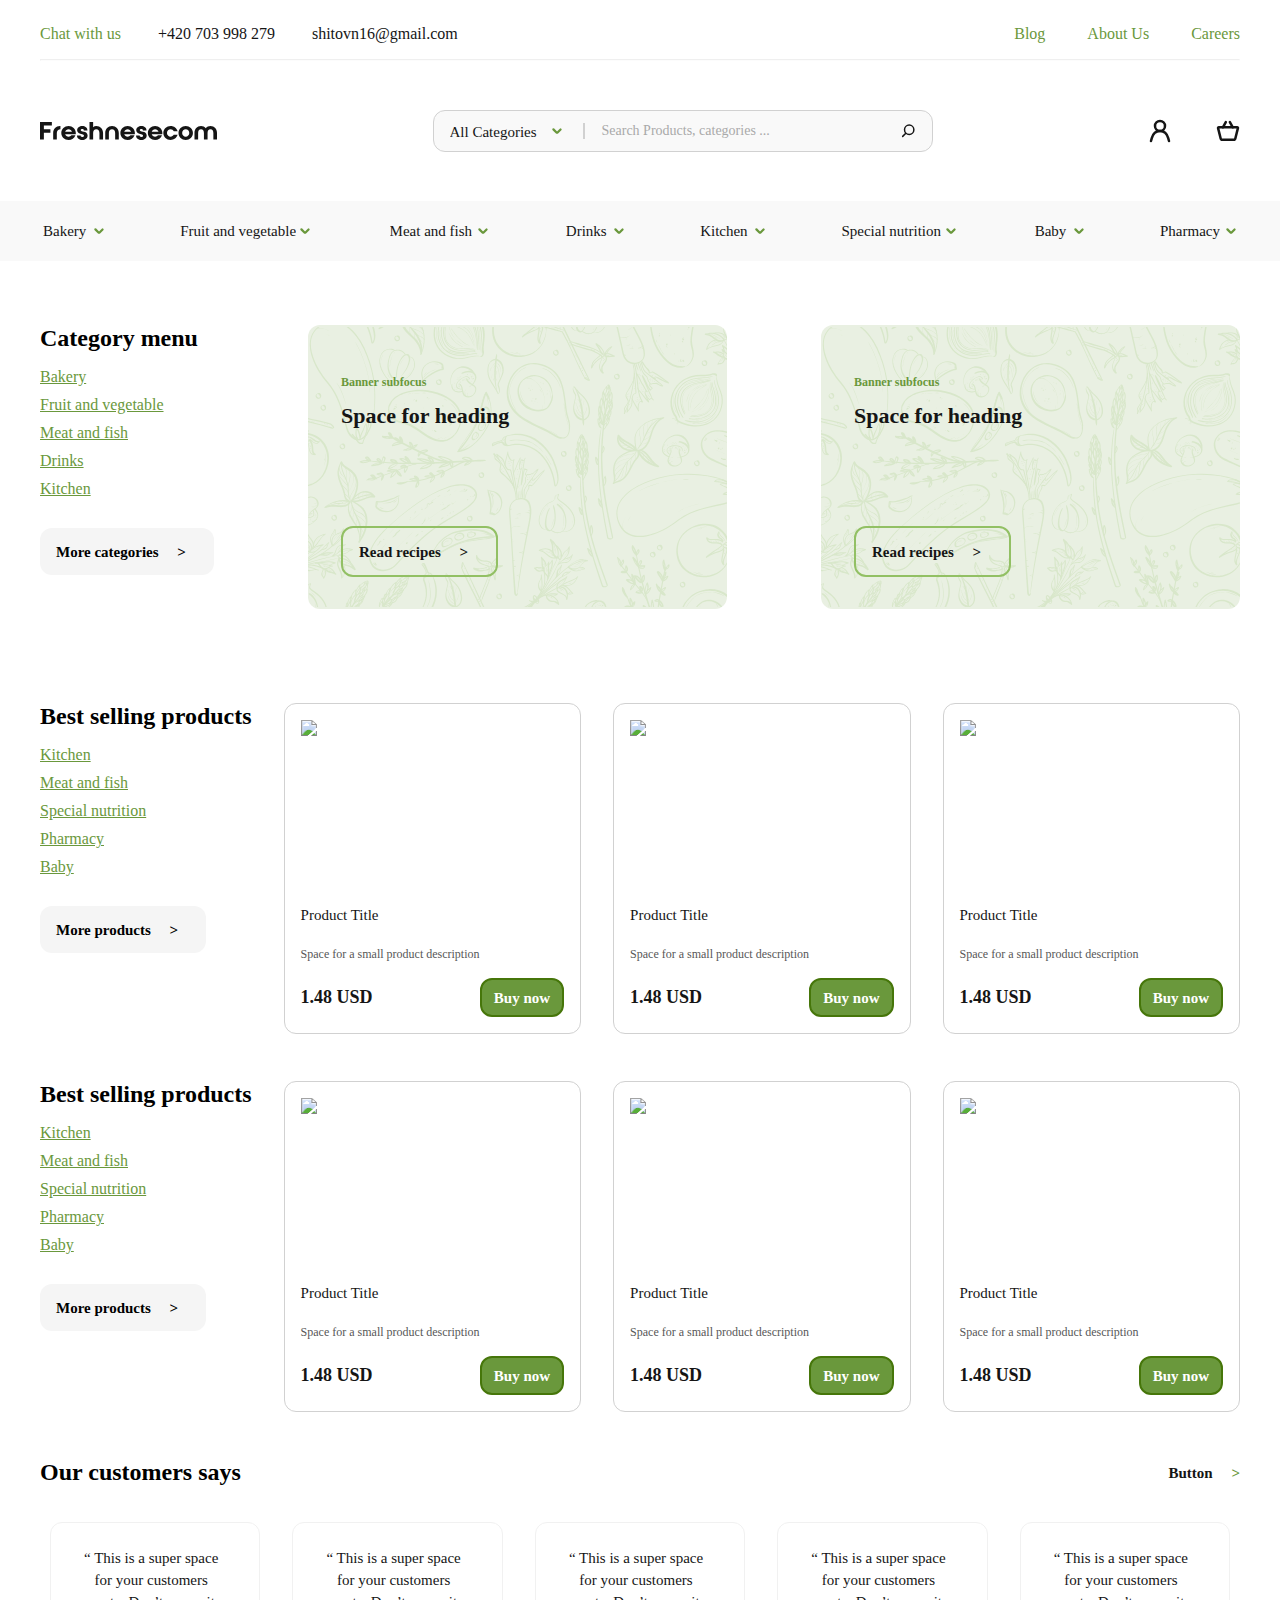
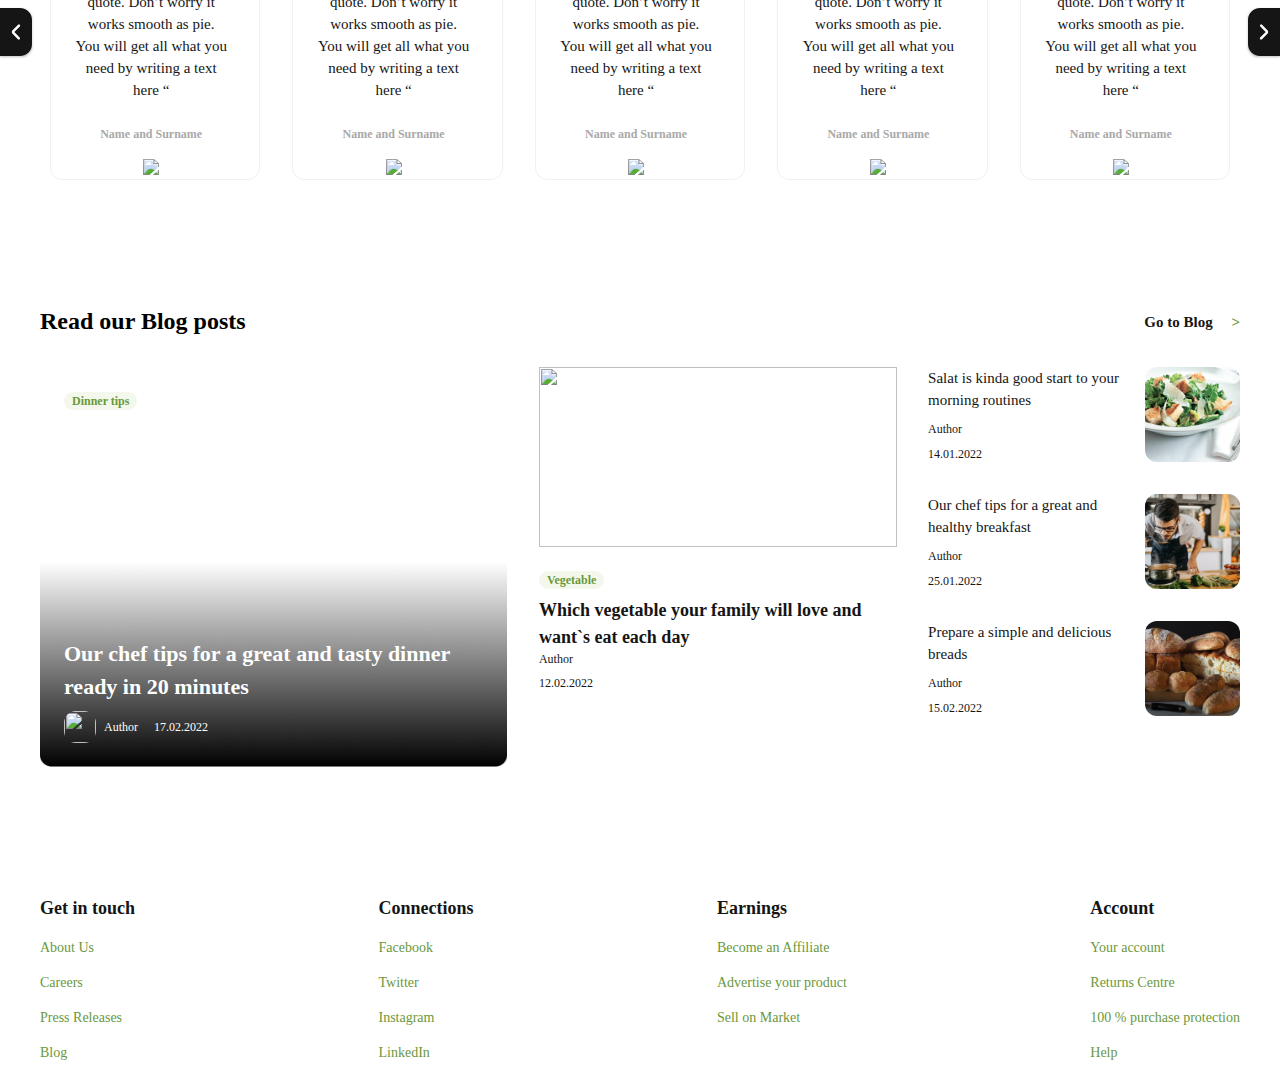
==== commit a192db72: "Finish skeleton of cart page" ====
--- a/index.html
+++ b/index.html
@@ -11,7 +11,7 @@
     <link rel="stylesheet" href="style/style.css">
     <link rel="stylesheet" href="style/header.css">
     <link rel="stylesheet" href="style/footer.css">
-    <title>E-commerce</title>
+    <title>Freshnecom</title>
 </head>
 
 <body>
@@ -72,7 +72,7 @@
                     </a>
                 </div>
                 <div class="header-input__form">
-                    <label for="" class="label">
+                    <label for="categories" class="label">
                         <select name="categories" id="categories" class="header-input__select">
                             <option value="0">All Categories</option>
                             <option value="1">Bakery</option>
@@ -96,7 +96,9 @@
                 </div>
                 <div class="header-input__buttons">
                     <img src="./assets/images/index/header-user.svg " alt="#" class="header-input__user">
-                    <img src="./assets/images/index/header-cart.svg " alt="#" class="header-input__cart">
+                    <a href="../pages/cart.html">
+                        <img src="../assets/images/index/header-cart.svg " alt="Cart icon" class="header-input__cart">
+                    </a>
                 </div>
             </div>
         </div>
--- a/style/style.css
+++ b/style/style.css
@@ -56,6 +56,18 @@
     background: var(--greenMain);
 }
 
+.button-apply {
+    color: #FFFFFF;
+    background: #6A983C;
+    border: 2px solid #46760A;
+    border-radius: 12px;
+    margin-right: 34px;
+}
+
+.button-apply:hover {
+    background-color: #46760A;
+}
+
 
 /* menu  */
 
@@ -197,6 +209,7 @@
     border-radius: 12px;
     padding: 0 8px 0 8px;
     display: inline-block;
+    height: 100%;
 }
 
 
@@ -205,6 +218,7 @@
 .header-elems {
     display: flex;
     justify-content: space-between;
+    align-items: center;
 }
 
 .header-elems a {
@@ -218,4 +232,39 @@
 
 .header-elems>a span {
     color: var(--greenMain)
+}
+
+
+/* filter  */
+
+.filter-heading {
+    font-family: 'Poppins';
+    font-style: normal;
+    font-weight: 600;
+    font-size: 18px;
+    line-height: 27px;
+    color: var(--blackMain);
+    margin-bottom: 16px;
+}
+
+.breadcrumps-string {
+    font-family: 'Open Sans';
+    font-style: normal;
+    font-weight: 400;
+    font-size: 12px;
+    line-height: 16px;
+    color: #A9A9A9;
+}
+
+.breadcrumps-string a {
+    color: #A9A9A9;
+}
+
+.breadcrumps-current {
+    font-family: 'Open Sans';
+    font-style: normal;
+    font-weight: 400;
+    font-size: 12px;
+    line-height: 16px;
+    color: #151515;
 }